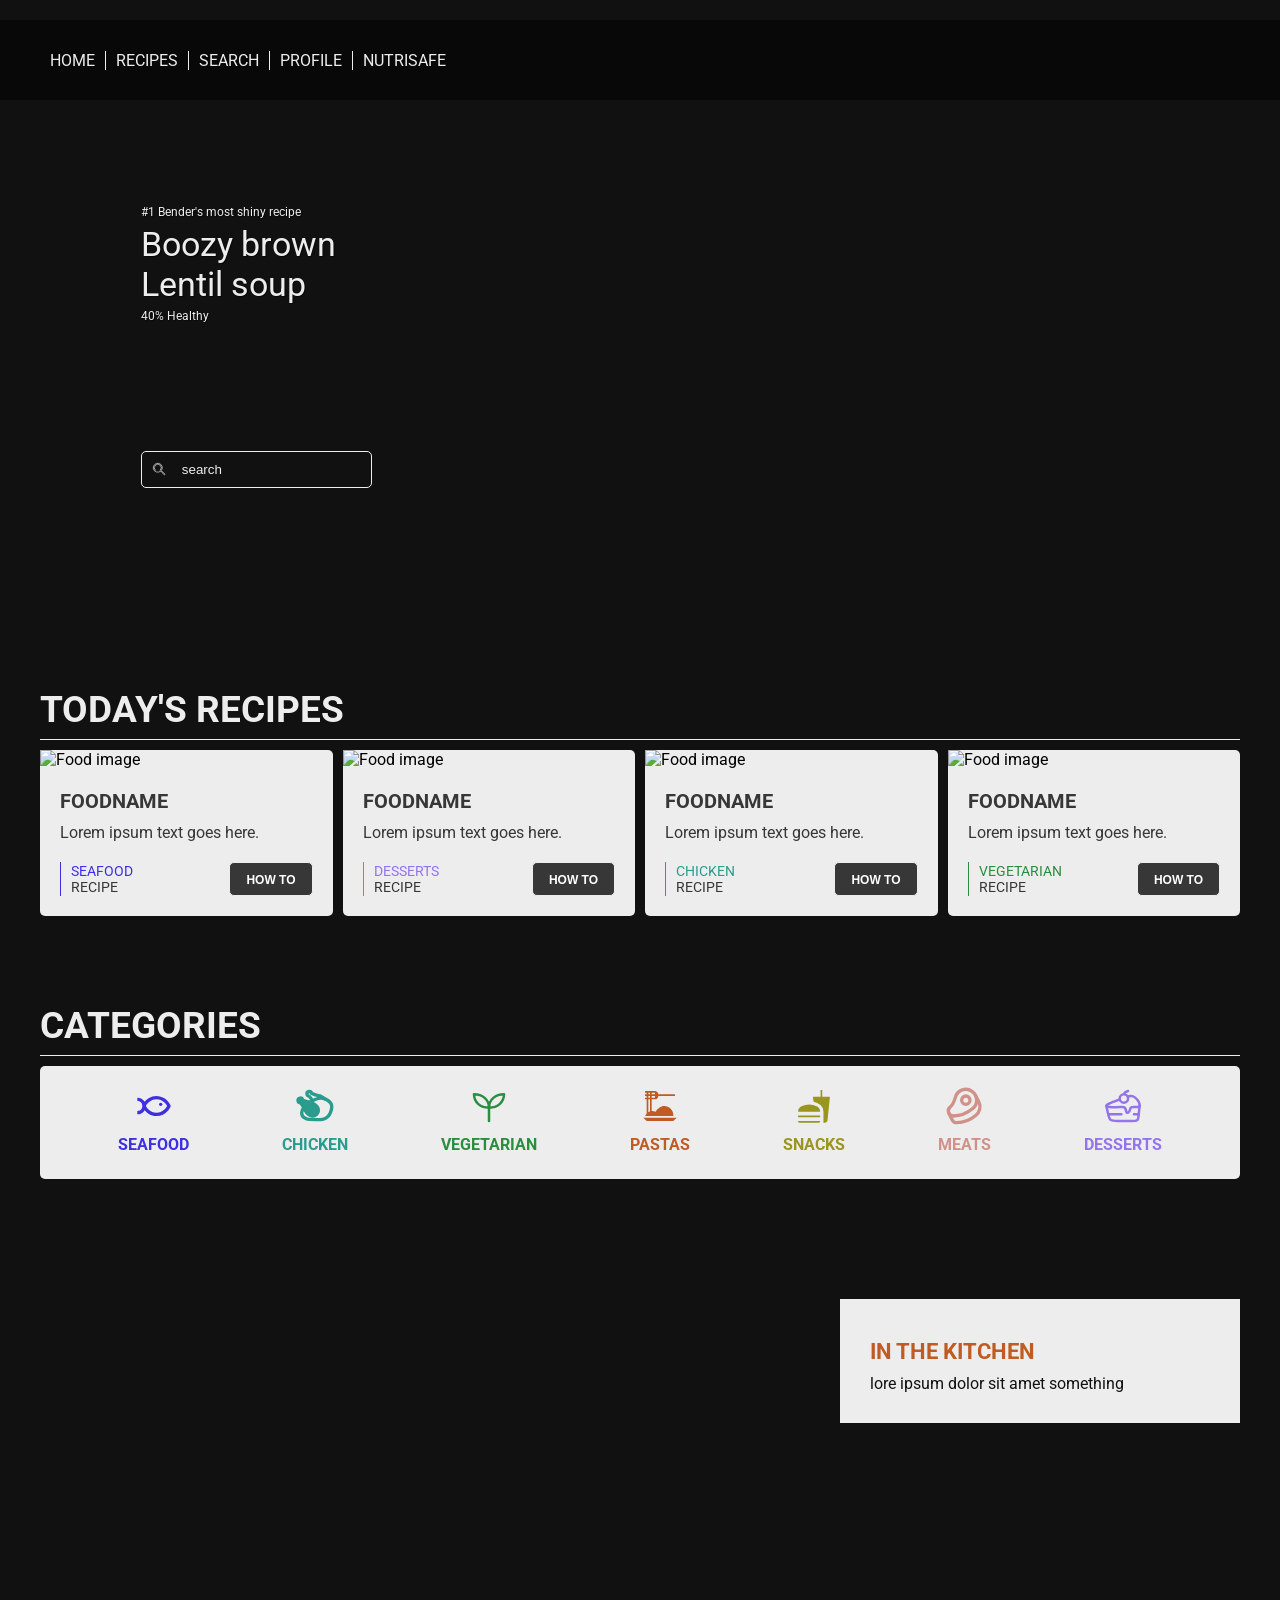
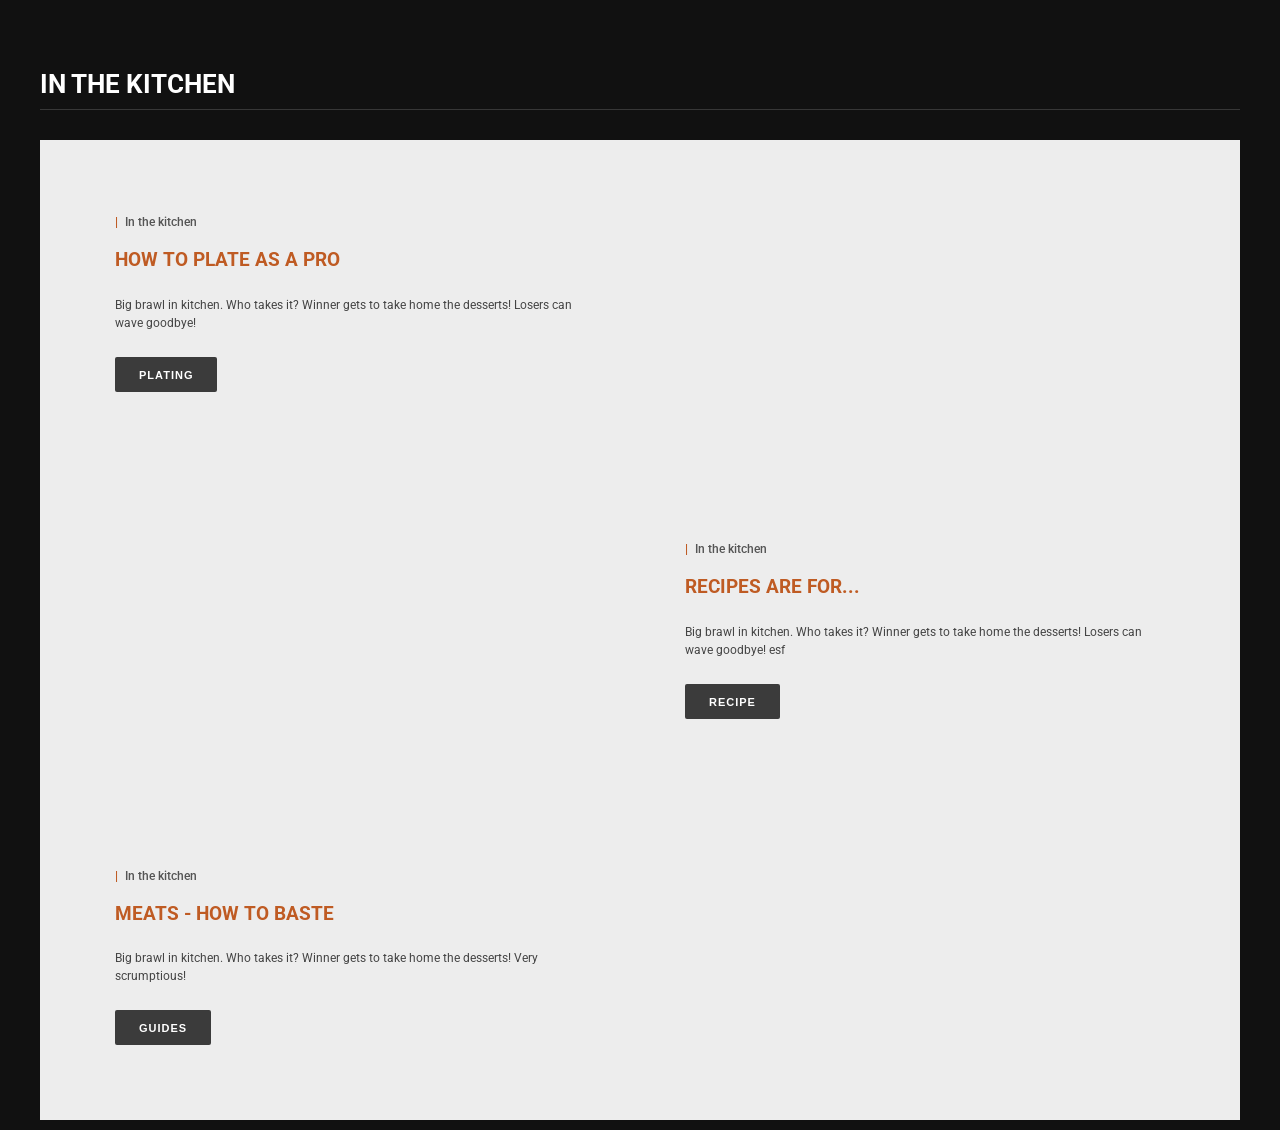
==== index.html @ a2bbb99d "Initial commit" ====
<!doctype html>
<html lang="en">
  <head>
    <meta charset="UTF-8" />
    <meta name="viewport" content="width=device-width, initial-scale=1.0" />
    <title>RecipePage</title>
    <link rel="preconnect" href="https://fonts.googleapis.com" />
    <link rel="preconnect" href="https://fonts.gstatic.com" crossorigin />
    <link
      href="https://fonts.googleapis.com/css2?family=Roboto:ital,wght@0,100..900;1,100..900&display=swap"
      rel="stylesheet"
    />
    <link rel="stylesheet" href="css/style.css" />
  </head>
  <body>
    <div class="container">
      <!--navigation-->
      <nav class="navigation">
        <div class="menu-container">
          <ul>
            <li><a href="index.html">HOME</a></li>
            <li><a href="recipe-detail.html">RECIPES</a></li>
            <li><a href="search.html">SEARCH</a></li>
            <li><a href="profile.html">PROFILE</a></li>
            <li><a href="nutrisafe.html">NUTRISAFE</a></li>
          </ul>
        </div>
      </nav>
      
      <!--hero-->
      <div class="hero">
        <div class="hero-container">
          <div class="hero-text">
            <h6>#1 Bender's most shiny recipe</h6>
            <h4>Boozy brown</h4>
            <h4>Lentil soup</h4>
            <h6>40% Healthy</h6>
          </div>

          <div class="hero-search">
            <div class="search-box">
              <span class="search-icon">
                <svg
                  xmlns="http://www.w3.org/2000/svg"
                  width="1em"
                  height="1em"
                  viewBox="0 0 24 24"
                >
                  <path
                    fill="none"
                    stroke="currentColor"
                    stroke-linecap="round"
                    d="M14.385 15.446a6.75 6.75 0 1 1 1.06-1.061l5.156 5.155a.75.75 0 0 1-1.06 1.06zm-7.926-1.562a5.25 5.25 0 1 1 7.43-.005"
                    clip-rule="evenodd"
                  />
                </svg>
              </span>
              <input type="text" placeholder="search" class="search-input" />
            </div>
          </div>
        </div>
      </div>

      <!--Todays Recipes-->
      <section class="todays_recipes">
        <div class="todays_recipes_headline">Today's Recipes</div>
        <div class="todays_recipes_content">
          <!-- Card 1 -->
          <div class="todays_recipes_content_block">
            <div class="todays_recipes_content_block_image">
              <img
                src="https://picsum.photos/id/1080/400/300"
                alt="Food image"
              />
            </div>
            <div class="todays_recipes_content_block_text">
              <div class="todays_recipes_content_block_text_top">
                <h5>Foodname</h5>
                <p>Lorem ipsum text goes here.</p>
              </div>
              <div class="todays_recipes_content_block_text_bottom">
                <div
                  data-category="Seafood"
                  class="todays_recipes_content_bottom_area"
                >
                  <div class="todays_recipes_content_bottom_area_left">
                    <p data-category="Seafood" id="category-Seafood">Seafood</p>
                    <p>Recipe</p>
                  </div>
                  <div class="todays_recipes_content_bottom_area_right">
                    <div
                      class="todays_recipes_content_bottom_area_right_button"
                    >
                      <button><a href="#">How to</a></button>
                    </div>
                  </div>
                </div>
              </div>
            </div>
          </div>

          <!-- Card 2 -->
          <div class="todays_recipes_content_block">
            <div class="todays_recipes_content_block_image">
              <img
                src="https://picsum.photos/id/1025/400/300"
                alt="Food image"
              />
            </div>
            <div class="todays_recipes_content_block_text">
              <div class="todays_recipes_content_block_text_top">
                <h5>Foodname</h5>
                <p>Lorem ipsum text goes here.</p>
              </div>
              <div class="todays_recipes_content_block_text_bottom">
                <div
                  data-category="dessert"
                  class="todays_recipes_content_bottom_area"
                >
                  <div class="todays_recipes_content_bottom_area_left">
                    <p data-category="dessert" id="category-dessert">
                      Desserts
                    </p>
                    <p>Recipe</p>
                  </div>
                  <div class="todays_recipes_content_bottom_area_right">
                    <div
                      class="todays_recipes_content_bottom_area_right_button"
                    >
                      <button><a href="#">How to</a></button>
                    </div>
                  </div>
                </div>
              </div>
            </div>
          </div>

          <!-- Card 3 -->
          <div class="todays_recipes_content_block">
            <div class="todays_recipes_content_block_image">
              <img
                src="https://picsum.photos/id/292/400/300"
                alt="Food image"
              />
            </div>
            <div class="todays_recipes_content_block_text">
              <div class="todays_recipes_content_block_text_top">
                <h5>Foodname</h5>
                <p>Lorem ipsum text goes here.</p>
              </div>
              <div class="todays_recipes_content_block_text_bottom">
                <div
                  data-category="Chicken"
                  class="todays_recipes_content_bottom_area"
                >
                  <div class="todays_recipes_content_bottom_area_left">
                    <p data-category="Chicken">Chicken</p>
                    <p>Recipe</p>
                  </div>
                  <div class="todays_recipes_content_bottom_area_right">
                    <div
                      class="todays_recipes_content_bottom_area_right_button"
                    >
                      <button><a href="#">How to</a></button>
                    </div>
                  </div>
                </div>
              </div>
            </div>
          </div>

          <!-- Card 4 -->
          <div class="todays_recipes_content_block">
            <div class="todays_recipes_content_block_image">
              <img
                src="https://picsum.photos/id/1060/400/300"
                alt="Food image"
              />
            </div>
            <div class="todays_recipes_content_block_text">
              <div class="todays_recipes_content_block_text_top">
                <h5>Foodname</h5>
                <p>Lorem ipsum text goes here.</p>
              </div>
              <div class="todays_recipes_content_block_text_bottom">
                <div
                  data-category="Veg"
                  class="todays_recipes_content_bottom_area"
                >
                  <div class="todays_recipes_content_bottom_area_left">
                    <p data-category="Veg">Vegetarian</p>
                    <p>Recipe</p>
                  </div>
                  <div class="todays_recipes_content_bottom_area_right">
                    <div
                      class="todays_recipes_content_bottom_area_right_button"
                    >
                      <button><a href="#">How to</a></button>
                    </div>
                  </div>
                </div>
              </div>
            </div>
          </div>
        </div>
      </section>
      <!--categories-->
      <section class="categories">
        <div class="todays_recipes_headline">Categories</div>
        <div class="categories_content">
          <div class="categories_content_block">
            <span class="iconify" data-category="Seafood">
              <svg
                xmlns="http://www.w3.org/2000/svg"
                width="1em"
                height="1em"
                viewBox="0 0 24 24"
              >
                <path d="M0 0h24v24H0z" fill="none" />
                <path
                  fill="currentColor"
                  d="M16 10a1 1 0 1 0 0 2a1 1 0 1 0 0-2"
                />
                <path
                  fill="currentColor"
                  d="M1.99 15v2c1.29 0 3.41-.58 4.43-2.48C7.7 16.11 9.97 18 13.5 18c5.95 0 8.32-5.38 8.42-5.61c.11-.25.11-.54 0-.79c-.1-.23-2.47-5.61-8.42-5.61c-3.53 0-5.8 1.89-7.08 3.48C5.4 7.56 3.28 6.99 2 6.99v2c.5 0 3 .18 3 3s-2.5 2.99-3.01 3ZM13.5 8c3.83 0 5.79 2.91 6.38 4c-.6 1.09-2.55 4-6.38 4s-5.79-2.92-6.38-4c.6-1.09 2.55-4 6.38-4"
                />
              </svg>
            </span>
            <p data-category="Seafood">Seafood</p>
          </div>

          <div class="categories_content_block">
            <span class="iconify" data-category="Chicken">
              <svg
                xmlns="http://www.w3.org/2000/svg"
                width="1em"
                height="1em"
                viewBox="0 0 48 48"
              >
                <path d="M0 0h48v48H0z" fill="none" />
                <g
                  fill="none"
                  stroke="currentColor"
                  stroke-linecap="round"
                  stroke-linejoin="round"
                  stroke-width="4"
                >
                  <path
                    d="M35.979 15.5a10.7 10.7 0 0 0-1.71-1.275l-1.466-.88a13.3 13.3 0 0 0-4.412-1.668l-.524-.096a27.1 27.1 0 0 1-8.051-2.855a2.792 2.792 0 1 0-2.965 3.396A22.8 22.8 0 0 1 21 17.647"
                  />
                  <path
                    d="M11.307 25.02C11.045 25.3 8 28.65 8 32c0 3.5 1.558 5 3 6s3.72 2 5.61 2S28.5 41 33 40s5-2 7-4c1.081-1.081 1.882-2.602 2.39-3.77a22.5 22.5 0 0 0 1.175-3.502c.36-1.436.723-3.498.435-5.228c-.5-3-2-5-7-7.5c-4.604-2.302-8.647-1.212-9.258-1.025l-.161.054c-.8.283-7.265 2.596-10.01 4.471c-2.802 1.914-5.962 5.202-6.228 5.481z"
                  />
                  <path
                    fill="currentColor"
                    d="M6.103 20.01a2.792 2.792 0 1 1 2.965-3.396a27.1 27.1 0 0 0 8.051 2.854l.524.097c1.559.287 3.053.852 4.412 1.668l1.466.879a10.7 10.7 0 0 1 2.602 2.197l.406.472a6.6 6.6 0 0 1 1.532 5.17l-.028.211a5.95 5.95 0 0 1-1.637 3.367l-.462.473a6.67 6.67 0 0 1-5.875 1.924a8.34 8.34 0 0 1-4.425-2.23l-.739-.714a9.3 9.3 0 0 1-1.532-1.935l-2.172-3.652l-.634-1.27a22.8 22.8 0 0 0-4.454-6.116"
                  />
                </g>
              </svg>
            </span>
            <p data-category="Chicken">Chicken</p>
          </div>

          <div class="categories_content_block">
            <span class="iconify" data-category="Veg">
              <svg
                xmlns="http://www.w3.org/2000/svg"
                width="1em"
                height="1em"
                viewBox="0 0 24 24"
              >
                <path d="M0 0h24v24H0z" fill="none" />
                <g
                  fill="none"
                  stroke="currentColor"
                  stroke-linecap="round"
                  stroke-linejoin="round"
                  stroke-width="1.5"
                >
                  <path d="M12 21v-8" />
                  <path d="M12 13c0 -5 -4 -8 -9 -8 0 5 4 8 9 8" />
                  <path d="M12 13c0 -5 4 -8 9 -8 0 5 -4 8 -9 8" />
                </g>
              </svg>
            </span>
            <p data-category="Veg">Vegetarian</p>
          </div>

          <div class="categories_content_block">
            <span class="iconify" data-category="Pasta">
              <svg
                xmlns="http://www.w3.org/2000/svg"
                width="1em"
                height="1em"
                viewBox="0 0 24 24"
              >
                <path d="M0 0h24v24H0z" fill="none" />
                <path
                  fill="currentColor"
                  d="M4 16.5V8H3V7h1V6H3V5h1V4H3V3h6c.5.03.95.24 1.34.63s.61.87.66 1.37h10v1H11c-.05.53-.27 1-.66 1.43S9.5 8.05 9 8H7v7.05c.05 0 .13-.01.24-.05s.2 0 .26 0q.84 0 1.92.42c.41-.92 1.11-1.74 2.11-2.42s2-1 3-1c1.53 0 2.83.53 3.89 1.59S20 15.95 20 17.5v.27c0 .13-.03.2-.03.23H3.14c.13-.5.41-1 .86-1.5m2-1.27V8H5v7.7c.5-.25.81-.4 1-.47M9 7V6H7v1zm0-3H7v1h2zM5 4v1h1V4zm0 2v1h1V6zM2 19h20l-2 2H4z"
                />
              </svg>
            </span>
            <p data-category="Pasta">Pastas</p>
          </div>

          <div class="categories_content_block">
            <span class="iconify" data-category="misc">
              <svg
                xmlns="http://www.w3.org/2000/svg"
                width="1em"
                height="1em"
                viewBox="0 0 24 24"
              >
                <path d="M0 0h24v24H0z" fill="none" />
                <path
                  fill="currentColor"
                  d="M2.442 15.385q0-2.187 2.064-3.209t4.552-1.022t4.552 1.022t2.063 3.209zm0 3.307v-1h13.231v1zM3.212 22q-.31 0-.54-.23t-.23-.54V21h13.231v.23q0 .31-.23.54t-.54.23zm14.461 0v-6.615q0-2.35-1.757-3.925q-1.758-1.576-4.16-2.064l-.429-3.012h4.615v-4h1v4h4.616l-1.452 14.162q-.056.621-.522 1.038q-.467.416-1.088.416z"
                />
              </svg>
            </span>
            <p data-category="misc">Snacks</p>
          </div>

          <div class="categories_content_block">
            <span class="iconify" data-category="meats">
              <svg
                xmlns="http://www.w3.org/2000/svg"
                width="1em"
                height="1em"
                viewBox="0 0 24 24"
              >
                <path d="M0 0h24v24H0z" fill="none" />
                <g
                  fill="none"
                  stroke="currentColor"
                  stroke-linecap="round"
                  stroke-linejoin="round"
                  stroke-width="2"
                >
                  <path
                    d="M16.4 13.7A6.5 6.5 0 1 0 6.28 6.6c-1.1 3.13-.78 3.9-3.18 6.08A3 3 0 0 0 5 18c4 0 8.4-1.8 11.4-4.3"
                  />
                  <path
                    d="m18.5 6l1.754 3.5a6.48 6.48 0 0 1-1.854 8.2C15.4 20.2 11 22 7 22a3 3 0 0 1-2.68-1.66L2.4 16.5"
                  />
                  <circle cx="12.5" cy="8.5" r="2.5" />
                </g>
              </svg>
            </span>
            <p data-category="meats">meats</p>
          </div>

          <div class="categories_content_block">
            <span class="iconify" data-category="dessert">
              <svg
                xmlns="http://www.w3.org/2000/svg"
                width="1em"
                height="1em"
                viewBox="0 0 24 24"
              >
                <path d="M0 0h24v24H0z" fill="none" />
                <g
                  fill="none"
                  stroke="currentColor"
                  stroke-linecap="round"
                  stroke-width="1.5"
                >
                  <path
                    stroke-linejoin="round"
                    d="M3.539 17h7.512m7.512 0h2.504M12.535 5a2.5 2.5 0 1 1 0 5a2.5 2.5 0 0 1 0-5m0 0c.167-.5.9-1.6 2.5-2"
                  />
                  <path
                    stroke-linejoin="round"
                    d="M10.021 8.015c-5.95 2.249-8.349 3.287-7.985 4.031c1.98.936 5.615.695 9.335.555c1.024-.038 2.035.47 2.267 1.477c.164.711.207 1.332.53 1.726c.186.226.501.302.783.229c.76-.2 1.074-1.049 1.45-2.54c.073-.29.177-.603.458-.7c1.26-.438 5.14.527 5.14-1.25c-.063-1.85-.737-3.003-2.9-4.718a3.5 3.5 0 0 0-2.456-.754c-.925.074-1.356.195-1.631.432"
                  />
                  <path
                    d="m2.013 11.993l.976 4.305c.499 2.254.749 3.381 1.571 4.042c.823.66 1.977.66 4.286.66h8.577c1.723 0 2.584 0 3.155-.518c.572-.518.656-1.375.826-3.09l.59-5.758"
                  />
                </g>
              </svg>
            </span>
            <p data-category="dessert">desserts</p>
          </div>
        </div>
      </section>

      <!--image section-->
      <section class="image_section">
        <div class="image_section_controller">
          <div class="image_section_box">
            <h4>In the kitchen</h4>
            <p>lore ipsum dolor sit amet something</p>
          </div>
        </div>
      </section>

      <!--content-area(in the kitchen)-->
      <section class="content-area">
        <!-- Main Section Title -->
        <h2 class="kitchen_headline">IN THE KITCHEN</h2>

        <div class="kitchen_grid">
          <!-- Card 1 -->
          <div class="image_section_box">
            <div class="kitchen_card_box">
              <span class="kitchen_subtitle"><span class="orange_line">|</span> In the kitchen</span>
              <h4>HOW TO PLATE AS A PRO</h4>
              <p>Big brawl in kitchen. Who takes it? Winner gets to take home the desserts! Losers can wave goodbye!</p>
              <button><a href="#">PLATING</a></button>
            </div>
            <div class="kitchen_card_bg kitchen_card_bg_1"></div>
          </div>

          <!-- Card 2 -->
          <div class="image_section_box">
            <div class="kitchen_card_bg kitchen_card_bg_2"></div>
            <div class="kitchen_card_box">
              <span class="kitchen_subtitle"><span class="orange_line">|</span> In the kitchen</span>
              <h4>RECIPES ARE FOR...</h4>
              <p>Big brawl in kitchen. Who takes it? Winner gets to take home the desserts! Losers can wave goodbye! esf</p>
              <button><a href="#">RECIPE</a></button>
            </div>
            
          </div>

          <!-- Card 3 -->
          <div class="image_section_box">
            <div class="kitchen_card_box">
              <span class="kitchen_subtitle"><span class="orange_line">|</span> In the kitchen</span>
              <h4>MEATS - HOW TO BASTE</h4>
              <p>Big brawl in kitchen. Who takes it? Winner gets to take home the desserts! Very scrumptious!</p>
              <button><a href="#">GUIDES</a></button>
            </div>
            <div class="kitchen_card_bg kitchen_card_bg_3"></div>
          </div>
        </div>
      </section>

      <!--footer-->
      <footer class="footer"></footer>
    </div>
  </body>
</html>
---- css/style.css ----
:root {
  /*dimensions*/
  --width-full: 100%;
  --width-12col: 1200px;

  /*grid settings*/
  --grid-gap: 10px;
  --padding-default: 20px;

  /*colors*/
  --background-color-navigation: #00000088;
  --background-color-light: #ededed;
  --background-color-dark-bg: #111111;
  --primary-color: #bf5b23;
  --color-light: #ededed;
  --color-dark: #373737;
  --color-white: #ffffff;

  /*color swatch for categories*/
  --category-seafood: #3e30e2;
  --category-chicken: #299c8e;
  --category-meats: #d09189;
  --category-veg: #298f3f;
  --category-dessert: #9374eb;
  --category-misc: #9a951e;
  --category-pasta: #bf5b23;
}

/*reset css*/
* {
  padding: 0;
  margin: 0;
  box-sizing: border-box;
}

/*data category setup*/
div[data-category="Seafood"] {
  border-left: 1px solid var(--category-seafood);
}

p[data-category="Seafood"] {
  color: var(--category-seafood);
}

span[data-category="Seafood"] {
  color: var(--category-seafood);
}

div[data-category="Chicken"] {
  border-left: 1px solid var(--category-chicken);
}

p[data-category="Chicken"] {
  color: var(--category-chicken);
}

span[data-category="Chicken"] {
  color: var(--category-chicken);
}

div[data-category="Veg"] {
  border-left: 1px solid var(--category-veg);
}

p[data-category="Veg"] {
  color: var(--category-veg);
}

span[data-category="Veg"] {
  color: var(--category-veg);
}

div[data-category="Pasta"] {
  border-left: 1px solid var(--category-pasta);
}

p[data-category="Pasta"] {
  color: var(--category-pasta);
}

span[data-category="Pasta"] {
  color: var(--category-pasta);
}

div[data-category="misc"] {
  border-left: 1px solid var(--category-misc);
}

p[data-category="misc"] {
  color: var(--category-misc);
}

span[data-category="misc"] {
  color: var(--category-misc);
}

div[data-category="meats"] {
  border-left: 1px solid var(--category-meats);
}

p[data-category="meats"] {
  color: var(--category-meats);
}

span[data-category="meats"] {
  color: var(--category-meats);
}

div[data-category="dessert"] {
  border-left: 1px solid var(--category-dessert);
}

p[data-category="dessert"] {
  color: var(--category-dessert);
}

span[data-category="dessert"] {
  color: var(--category-dessert);
}

body {
  width: var(--width-full);
  font-family: "Roboto", sans-serif;
  background-color: var(--background-color-dark-bg);
  position: relative;
}

.navigation,
.hero,
.footer,
.image_section {
  width: var(--width-full);
}

.todays-recipes,
.categories,
.content-area {
  width: var(--width-12col);
  margin: 0 auto 0 auto;
}

.container {
  display: grid;
  grid-template-rows: auto;
  gap: var(--grid-gap);
  width: var(--width-full);
}

.navigation {
  width: var(--width-full);
  height: 80px;
  background-color: var(--background-color-navigation);
  padding: 20px;
  display: flex;
  justify-content: center;
  align-items: center;
  z-index: 10;
  position: absolute;
  top: 20px;
  left: 0;
}

.navigation.fixed {
  position: fixed;
  top: 0;
}

.menu-container {
  width: var(--width-12col);
}

.menu-container ul {
  display: flex;
}

.menu-container ul li {
  list-style: none;
}

.menu-container a {
  color: var(--background-color-light);
  text-decoration: none;
  padding: 0 10px;
  border-right: 1px solid var(--background-color-light);
}

.menu-container li:last-child a {
  border-right: none;
}

.menu-container a:hover {
  color: var(--primary-color);
}

.hero {
  display: flex;
  justify-content: center;
  color: var(--background-color-light);
  width: var(--width-full);
  min-height: 600px;
  height: auto;
  margin: 0;
  background-image: url(https://picsum.photos/1920/800);
  background-size: cover;
  background-position: center;
}

.hero-container {
  display: grid;
  grid-template-columns: repeat(12, 1fr);
  grid-template-rows: auto auto;
  gap: var(--grid-gap);
  width: var(--width-12col);
}

.hero-text {
  grid-column: 2 / span 5;
  grid-row: 1;
  margin-top: 200px;
  color: var(--background-color-light);
}

.hero-text h4 {
  font-size: 34px;
  font-weight: 400;
  text-shadow: 1px 1px 1px #00000088;
}

.hero-text h6 {
  font-size: 12px;
  font-weight: 400;
  margin: 5px 0;
  text-shadow: 1px 1px 1px #00000088;
}

.hero-search {
  grid-column: 2 / span 3;
  grid-row: 2;
}

.search-box {
  display: flex;
  align-items: center;
  position: relative;
}

.search-input {
  background-color: transparent;
  border-radius: 5px;
  border: 1px solid var(--background-color-light);
  outline: none;
  color: var(--background-color-light);
  padding: 10px 20px 10px 40px;
}

.search-input::placeholder {
  color: var(--background-color-light);
}

.search-icon {
  position: absolute;
  left: 10px;
  display: flex;
  align-items: center;
  color: var(--background-color-light);
}

/* Todays recipes start */
.todays_recipes {
  height: fit-content;
  width: var(--width-12col);
  display: grid;
  grid-template-columns: 1fr;
  grid-template-rows: 130px auto;
  gap: var(--grid-gap);
  margin: 0 auto 0 auto;
}

.todays_recipes_content_block_image img {
  height: 200px;
  width: 100%;
  background-size: cover;
  background-position: center;
}

.todays_recipes_headline {
  font-size: 37px;
  color: var(--background-color-light);
  height: 60px;
  font-weight: 700;
  margin-top: 70px;
  display: flex;
  justify-content: flex-start;
  align-items: center;
  border-bottom: 1px solid var(--background-color-light);
  text-transform: uppercase;
}

.todays_recipes_content {
  display: grid;
  grid-template-columns: repeat(4, 1fr);
  gap: var(--grid-gap);
  height: fit-content;
  width: var(--width-12col);
}

.todays_recipes_content_block {
  background-color: var(--background-color-light);
  position: relative;
  display: flex;
  flex-direction: column;
  border-radius: 5px;
}

.todays_recipes_content_block_text {
  padding: 20px;
  color: var(--color-dark);
  display: flex;
  flex-direction: column;
  justify-content: space-between;
  flex: 1;
}

.todays_recipes_content_block_text h5 {
  font-size: 20px;
  font-weight: 700;
  margin-bottom: 10px;
  text-transform: uppercase;
}

.todays_recipes_content_block_text p {
  font-size: 16px;
}

.todays_recipes_content_bottom_area {
  display: flex;
  justify-content: space-between;
  align-items: center;
  margin-top: 20px;
}

.todays_recipes_content_bottom_area_left {
  display: flex;
  flex-direction: column;
  justify-content: space-between;
  padding: 0 0 0 10px;
}

.todays_recipes_content_bottom_area_left p {
  font-size: 14px;
  font-weight: 400;
  text-transform: uppercase;
}

.todays_recipes_content_bottom_area_right button {
  background-color: var(--color-dark);
  border: 1px solid var(--color-light);
  font-size: 14px;
  font-weight: 700;
  cursor: pointer;
  padding: 8px 16px;
  border-radius: 5px;
}

.todays_recipes_content_bottom_area_right button a {
  color: var(--color-white);
  text-decoration: none;
  text-transform: uppercase;
  font-size: 12px;
  transition: 0.3s;
}

.todays_recipes_content_bottom_area_right button a:hover {
  color: var(--primary-color);
}

/*categories section start*/
.categories {
  width: var(--width-12col);
}

.categories_content {
  background-color: var(--background-color-light);
  border-radius: 5px;
  margin: 10px auto;
  padding: 20px 0;
  display: flex;
  justify-content: space-evenly;
  gap: var(--grid-gap);
}

.categories_content_block {
  display: flex;
  justify-content: center;
  align-items: center;
  flex-direction: column;
  font-size: 16px;
  font-weight: 700;
  text-transform: uppercase;
}

.categories_content_block svg {
  font-size: 40px;
}

.categories_content_block p {
  padding: 5px;
}

.image_section {
  height: 400px;
  width: var(--width-full);
  display: flex;
  justify-content: center;
  background-image: url(https://picsum.photos/1920/400);
  background-size: cover;
  background-position: center;
  clip-path: polygon(0 0, 100% 23%, 100% 100%, 0 100%);
}

.image_section_controller {
  width: var(--width-12col);
  display: grid;
  grid-template-columns: repeat(12, 1fr);
  grid-template-rows: 100px auto 50px;
}

.image_section_box {
  grid-row: 2;
  background-color: var(--background-color-light);
  height: fit-content;
  padding: 30px;
  grid-column: 9 / span 4;
}
.image_section_box h4 {
  color: var(--primary-color);
  text-transform: uppercase;
  font-size: 22px;
  font-weight: 700;
  padding: 10px 0;
}

.image_section_box p {
  color: var(--background-color-dark-bg);
  font-size: 16px;
}

/* content-area in the kitchen */

.content-area {
  width: var(--width-12col);
  margin: 60px auto 0 auto;
}


.kitchen_headline {
  font-size: 26px;
  color: var(--color-white);
  font-weight: 700;
  text-transform: uppercase;
  border-bottom: 1px solid var(--color-dark);
  padding-bottom: 10px;
  margin-bottom: 30px;
}


.kitchen_grid {
  display: flex;
  flex-direction: column;
  gap: 0; 
}


.kitchen_grid .image_section_box {
  display: grid;
  grid-template-columns: 1fr 1fr;
  width: 100%;
  
}


.kitchen_card_box {
  padding: 45px;
  display: flex;
  flex-direction: column;
  justify-content: center;
  align-items: flex-start;
  background-color: var(--background-color-light);
  margin: 0;
}


.kitchen_subtitle {
  font-size: 12px;
  color: #555555;
  margin-bottom: 10px;
  font-weight: 500;
}

.orange_line {
  color: var(--primary-color);
  font-weight: 700;
  margin-right: 4px;
}


.kitchen_card_box h4 {
  font-size: 19px;
  font-weight: 700;
  color: var(--primary-color);
  margin-bottom: 14px;
  text-transform: uppercase;
  line-height: 1.2;
}


.kitchen_card_box p {
  font-size: 12px;
  color: #444444;
  line-height: 1.5;
  margin-bottom: 25px;
}

.kitchen_card_box button {
  background-color: #3b3b3b;
  border: none;
  padding: 10px 24px;
  cursor: pointer;
  border-radius: 2px;
  transition: background-color 0.2s ease;
}

.kitchen_card_box button:hover {
  background-color: var(--primary-color);
}

.kitchen_card_box button a {
  color: #ffffff;
  text-decoration: none;
  font-weight: 700;
  font-size: 11px;
  letter-spacing: 1px;
}


.kitchen_card_bg {
  background-size: cover;
  background-position: center;
  background-repeat: no-repeat;
  width: 100%;
  min-height: 100%;
}


.kitchen_card_bg_1 { 
  background-image: url("https://images.unsplash.com/photo-1544025162-d76694265947?auto=format&fit=crop&w=800&q=80"); 
}

.kitchen_card_bg_2 { 
  background-image: url("https://images.unsplash.com/photo-1498837167922-ddd27525d352?auto=format&fit=crop&w=800&q=80"); 
}

.kitchen_card_bg_3 { 
  background-image: url("https://images.unsplash.com/photo-1555939594-58d7cb561ad1?auto=format&fit=crop&w=800&q=80"); 
}
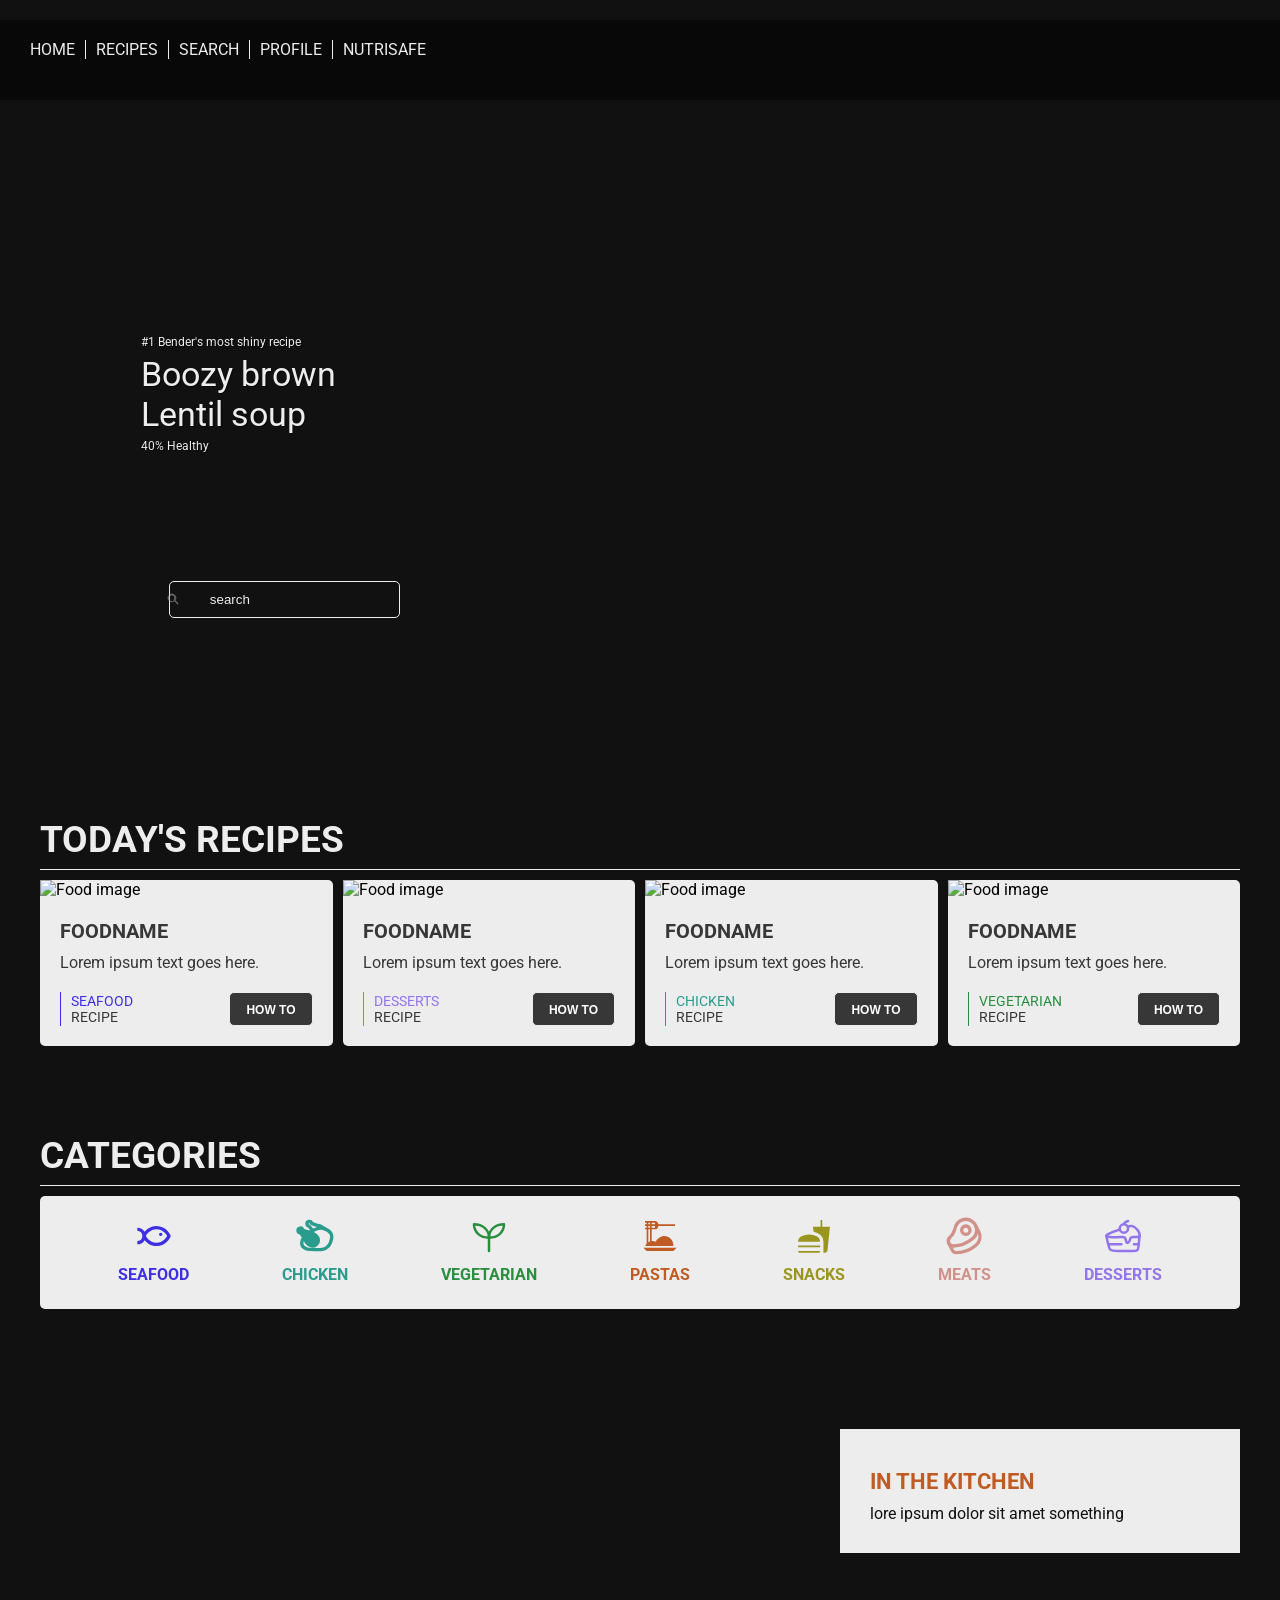
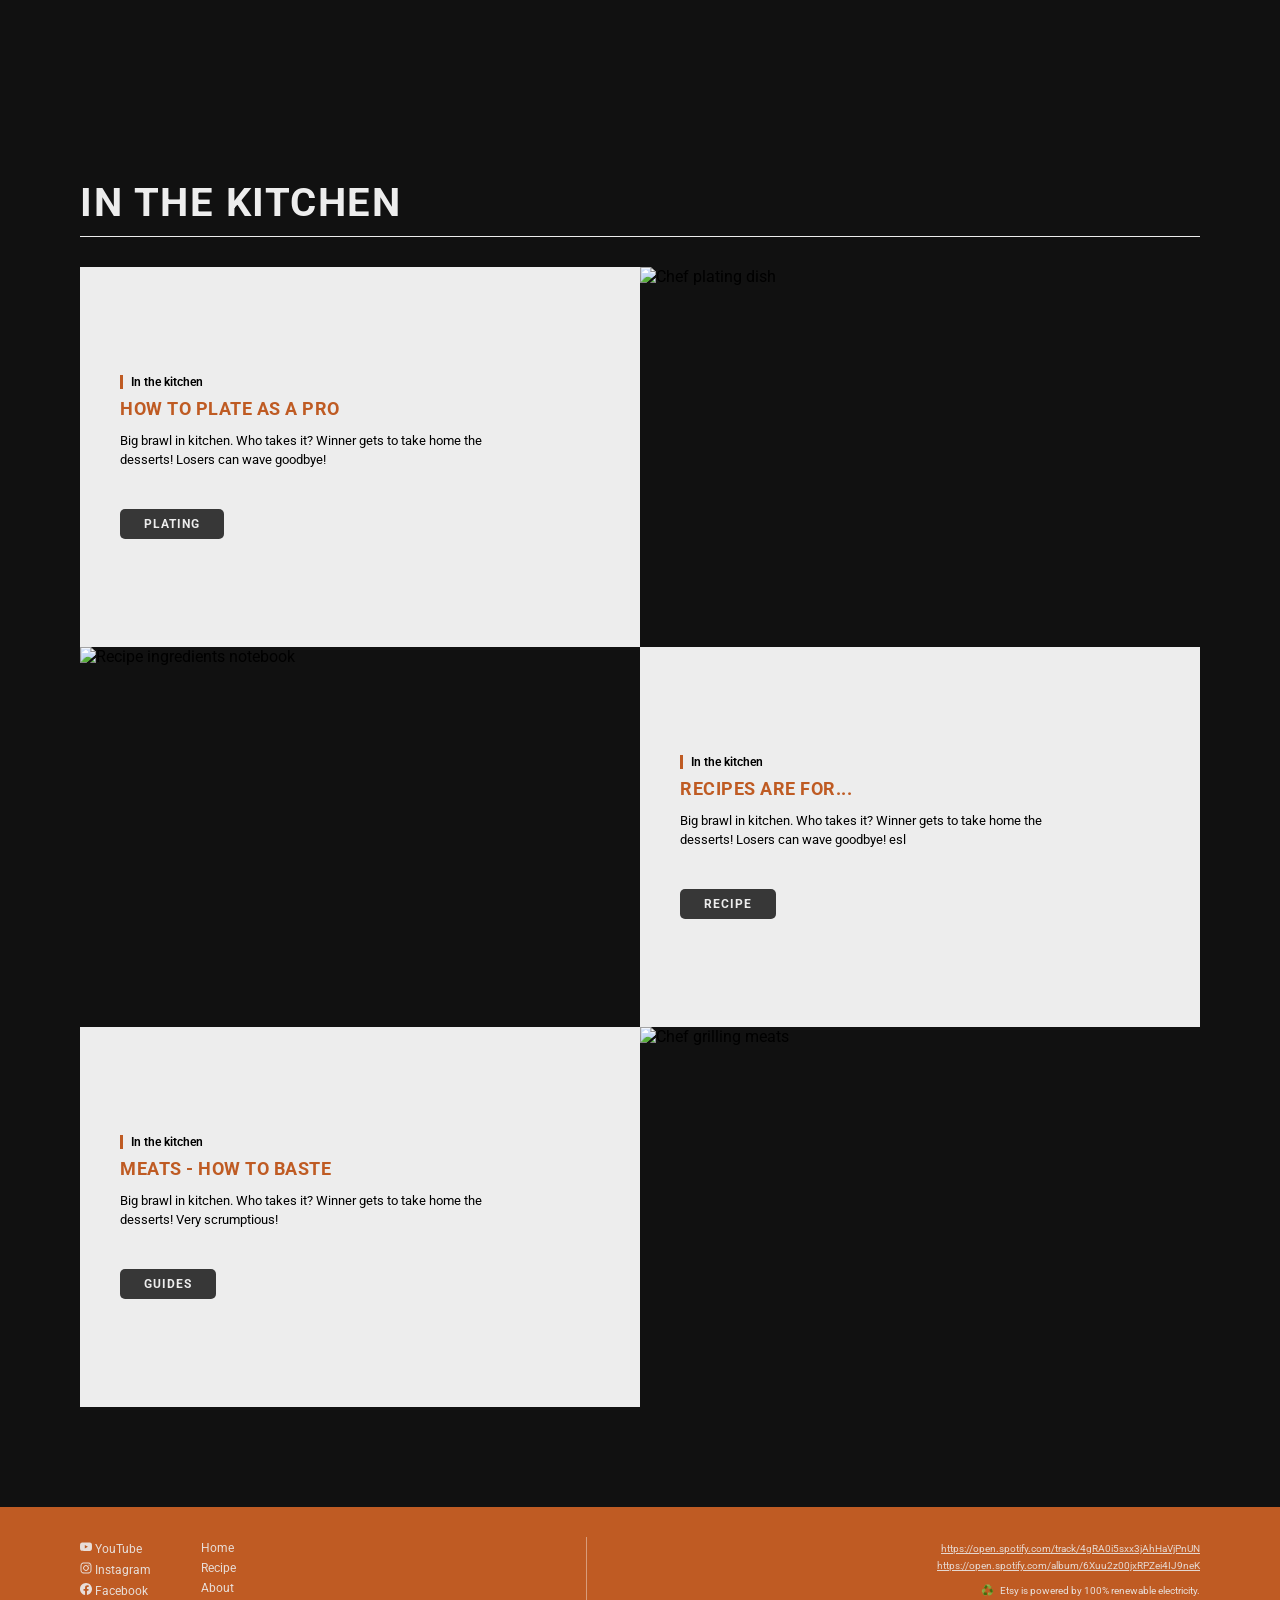
==== commit ee780c62: "Add files via upload" ====
--- a/index.html
+++ b/index.html
@@ -1,445 +1,506 @@
-<!doctype html>
-<html lang="en">
-  <head>
-    <meta charset="UTF-8" />
-    <meta name="viewport" content="width=device-width, initial-scale=1.0" />
-    <title>RecipePage</title>
-    <link rel="preconnect" href="https://fonts.googleapis.com" />
-    <link rel="preconnect" href="https://fonts.gstatic.com" crossorigin />
-    <link
-      href="https://fonts.googleapis.com/css2?family=Roboto:ital,wght@0,100..900;1,100..900&display=swap"
-      rel="stylesheet"
-    />
-    <link rel="stylesheet" href="css/style.css" />
-  </head>
-  <body>
-    <div class="container">
-      <!--navigation-->
-      <nav class="navigation">
-        <div class="menu-container">
-          <ul>
-            <li><a href="index.html">HOME</a></li>
-            <li><a href="recipe-detail.html">RECIPES</a></li>
-            <li><a href="search.html">SEARCH</a></li>
-            <li><a href="profile.html">PROFILE</a></li>
-            <li><a href="nutrisafe.html">NUTRISAFE</a></li>
-          </ul>
-        </div>
-      </nav>
-      
-      <!--hero-->
-      <div class="hero">
-        <div class="hero-container">
-          <div class="hero-text">
-            <h6>#1 Bender's most shiny recipe</h6>
-            <h4>Boozy brown</h4>
-            <h4>Lentil soup</h4>
-            <h6>40% Healthy</h6>
-          </div>
-
-          <div class="hero-search">
-            <div class="search-box">
-              <span class="search-icon">
-                <svg
-                  xmlns="http://www.w3.org/2000/svg"
-                  width="1em"
-                  height="1em"
-                  viewBox="0 0 24 24"
-                >
-                  <path
-                    fill="none"
-                    stroke="currentColor"
-                    stroke-linecap="round"
-                    d="M14.385 15.446a6.75 6.75 0 1 1 1.06-1.061l5.156 5.155a.75.75 0 0 1-1.06 1.06zm-7.926-1.562a5.25 5.25 0 1 1 7.43-.005"
-                    clip-rule="evenodd"
-                  />
-                </svg>
-              </span>
-              <input type="text" placeholder="search" class="search-input" />
-            </div>
-          </div>
-        </div>
-      </div>
-
-      <!--Todays Recipes-->
-      <section class="todays_recipes">
-        <div class="todays_recipes_headline">Today's Recipes</div>
-        <div class="todays_recipes_content">
-          <!-- Card 1 -->
-          <div class="todays_recipes_content_block">
-            <div class="todays_recipes_content_block_image">
-              <img
-                src="https://picsum.photos/id/1080/400/300"
-                alt="Food image"
-              />
-            </div>
-            <div class="todays_recipes_content_block_text">
-              <div class="todays_recipes_content_block_text_top">
-                <h5>Foodname</h5>
-                <p>Lorem ipsum text goes here.</p>
-              </div>
-              <div class="todays_recipes_content_block_text_bottom">
-                <div
-                  data-category="Seafood"
-                  class="todays_recipes_content_bottom_area"
-                >
-                  <div class="todays_recipes_content_bottom_area_left">
-                    <p data-category="Seafood" id="category-Seafood">Seafood</p>
-                    <p>Recipe</p>
-                  </div>
-                  <div class="todays_recipes_content_bottom_area_right">
-                    <div
-                      class="todays_recipes_content_bottom_area_right_button"
-                    >
-                      <button><a href="#">How to</a></button>
-                    </div>
-                  </div>
-                </div>
-              </div>
-            </div>
-          </div>
-
-          <!-- Card 2 -->
-          <div class="todays_recipes_content_block">
-            <div class="todays_recipes_content_block_image">
-              <img
-                src="https://picsum.photos/id/1025/400/300"
-                alt="Food image"
-              />
-            </div>
-            <div class="todays_recipes_content_block_text">
-              <div class="todays_recipes_content_block_text_top">
-                <h5>Foodname</h5>
-                <p>Lorem ipsum text goes here.</p>
-              </div>
-              <div class="todays_recipes_content_block_text_bottom">
-                <div
-                  data-category="dessert"
-                  class="todays_recipes_content_bottom_area"
-                >
-                  <div class="todays_recipes_content_bottom_area_left">
-                    <p data-category="dessert" id="category-dessert">
-                      Desserts
-                    </p>
-                    <p>Recipe</p>
-                  </div>
-                  <div class="todays_recipes_content_bottom_area_right">
-                    <div
-                      class="todays_recipes_content_bottom_area_right_button"
-                    >
-                      <button><a href="#">How to</a></button>
-                    </div>
-                  </div>
-                </div>
-              </div>
-            </div>
-          </div>
-
-          <!-- Card 3 -->
-          <div class="todays_recipes_content_block">
-            <div class="todays_recipes_content_block_image">
-              <img
-                src="https://picsum.photos/id/292/400/300"
-                alt="Food image"
-              />
-            </div>
-            <div class="todays_recipes_content_block_text">
-              <div class="todays_recipes_content_block_text_top">
-                <h5>Foodname</h5>
-                <p>Lorem ipsum text goes here.</p>
-              </div>
-              <div class="todays_recipes_content_block_text_bottom">
-                <div
-                  data-category="Chicken"
-                  class="todays_recipes_content_bottom_area"
-                >
-                  <div class="todays_recipes_content_bottom_area_left">
-                    <p data-category="Chicken">Chicken</p>
-                    <p>Recipe</p>
-                  </div>
-                  <div class="todays_recipes_content_bottom_area_right">
-                    <div
-                      class="todays_recipes_content_bottom_area_right_button"
-                    >
-                      <button><a href="#">How to</a></button>
-                    </div>
-                  </div>
-                </div>
-              </div>
-            </div>
-          </div>
-
-          <!-- Card 4 -->
-          <div class="todays_recipes_content_block">
-            <div class="todays_recipes_content_block_image">
-              <img
-                src="https://picsum.photos/id/1060/400/300"
-                alt="Food image"
-              />
-            </div>
-            <div class="todays_recipes_content_block_text">
-              <div class="todays_recipes_content_block_text_top">
-                <h5>Foodname</h5>
-                <p>Lorem ipsum text goes here.</p>
-              </div>
-              <div class="todays_recipes_content_block_text_bottom">
-                <div
-                  data-category="Veg"
-                  class="todays_recipes_content_bottom_area"
-                >
-                  <div class="todays_recipes_content_bottom_area_left">
-                    <p data-category="Veg">Vegetarian</p>
-                    <p>Recipe</p>
-                  </div>
-                  <div class="todays_recipes_content_bottom_area_right">
-                    <div
-                      class="todays_recipes_content_bottom_area_right_button"
-                    >
-                      <button><a href="#">How to</a></button>
-                    </div>
-                  </div>
-                </div>
-              </div>
-            </div>
-          </div>
-        </div>
-      </section>
-      <!--categories-->
-      <section class="categories">
-        <div class="todays_recipes_headline">Categories</div>
-        <div class="categories_content">
-          <div class="categories_content_block">
-            <span class="iconify" data-category="Seafood">
-              <svg
-                xmlns="http://www.w3.org/2000/svg"
-                width="1em"
-                height="1em"
-                viewBox="0 0 24 24"
-              >
-                <path d="M0 0h24v24H0z" fill="none" />
-                <path
-                  fill="currentColor"
-                  d="M16 10a1 1 0 1 0 0 2a1 1 0 1 0 0-2"
-                />
-                <path
-                  fill="currentColor"
-                  d="M1.99 15v2c1.29 0 3.41-.58 4.43-2.48C7.7 16.11 9.97 18 13.5 18c5.95 0 8.32-5.38 8.42-5.61c.11-.25.11-.54 0-.79c-.1-.23-2.47-5.61-8.42-5.61c-3.53 0-5.8 1.89-7.08 3.48C5.4 7.56 3.28 6.99 2 6.99v2c.5 0 3 .18 3 3s-2.5 2.99-3.01 3ZM13.5 8c3.83 0 5.79 2.91 6.38 4c-.6 1.09-2.55 4-6.38 4s-5.79-2.92-6.38-4c.6-1.09 2.55-4 6.38-4"
-                />
-              </svg>
-            </span>
-            <p data-category="Seafood">Seafood</p>
-          </div>
-
-          <div class="categories_content_block">
-            <span class="iconify" data-category="Chicken">
-              <svg
-                xmlns="http://www.w3.org/2000/svg"
-                width="1em"
-                height="1em"
-                viewBox="0 0 48 48"
-              >
-                <path d="M0 0h48v48H0z" fill="none" />
-                <g
-                  fill="none"
-                  stroke="currentColor"
-                  stroke-linecap="round"
-                  stroke-linejoin="round"
-                  stroke-width="4"
-                >
-                  <path
-                    d="M35.979 15.5a10.7 10.7 0 0 0-1.71-1.275l-1.466-.88a13.3 13.3 0 0 0-4.412-1.668l-.524-.096a27.1 27.1 0 0 1-8.051-2.855a2.792 2.792 0 1 0-2.965 3.396A22.8 22.8 0 0 1 21 17.647"
-                  />
-                  <path
-                    d="M11.307 25.02C11.045 25.3 8 28.65 8 32c0 3.5 1.558 5 3 6s3.72 2 5.61 2S28.5 41 33 40s5-2 7-4c1.081-1.081 1.882-2.602 2.39-3.77a22.5 22.5 0 0 0 1.175-3.502c.36-1.436.723-3.498.435-5.228c-.5-3-2-5-7-7.5c-4.604-2.302-8.647-1.212-9.258-1.025l-.161.054c-.8.283-7.265 2.596-10.01 4.471c-2.802 1.914-5.962 5.202-6.228 5.481z"
-                  />
-                  <path
-                    fill="currentColor"
-                    d="M6.103 20.01a2.792 2.792 0 1 1 2.965-3.396a27.1 27.1 0 0 0 8.051 2.854l.524.097c1.559.287 3.053.852 4.412 1.668l1.466.879a10.7 10.7 0 0 1 2.602 2.197l.406.472a6.6 6.6 0 0 1 1.532 5.17l-.028.211a5.95 5.95 0 0 1-1.637 3.367l-.462.473a6.67 6.67 0 0 1-5.875 1.924a8.34 8.34 0 0 1-4.425-2.23l-.739-.714a9.3 9.3 0 0 1-1.532-1.935l-2.172-3.652l-.634-1.27a22.8 22.8 0 0 0-4.454-6.116"
-                  />
-                </g>
-              </svg>
-            </span>
-            <p data-category="Chicken">Chicken</p>
-          </div>
-
-          <div class="categories_content_block">
-            <span class="iconify" data-category="Veg">
-              <svg
-                xmlns="http://www.w3.org/2000/svg"
-                width="1em"
-                height="1em"
-                viewBox="0 0 24 24"
-              >
-                <path d="M0 0h24v24H0z" fill="none" />
-                <g
-                  fill="none"
-                  stroke="currentColor"
-                  stroke-linecap="round"
-                  stroke-linejoin="round"
-                  stroke-width="1.5"
-                >
-                  <path d="M12 21v-8" />
-                  <path d="M12 13c0 -5 -4 -8 -9 -8 0 5 4 8 9 8" />
-                  <path d="M12 13c0 -5 4 -8 9 -8 0 5 -4 8 -9 8" />
-                </g>
-              </svg>
-            </span>
-            <p data-category="Veg">Vegetarian</p>
-          </div>
-
-          <div class="categories_content_block">
-            <span class="iconify" data-category="Pasta">
-              <svg
-                xmlns="http://www.w3.org/2000/svg"
-                width="1em"
-                height="1em"
-                viewBox="0 0 24 24"
-              >
-                <path d="M0 0h24v24H0z" fill="none" />
-                <path
-                  fill="currentColor"
-                  d="M4 16.5V8H3V7h1V6H3V5h1V4H3V3h6c.5.03.95.24 1.34.63s.61.87.66 1.37h10v1H11c-.05.53-.27 1-.66 1.43S9.5 8.05 9 8H7v7.05c.05 0 .13-.01.24-.05s.2 0 .26 0q.84 0 1.92.42c.41-.92 1.11-1.74 2.11-2.42s2-1 3-1c1.53 0 2.83.53 3.89 1.59S20 15.95 20 17.5v.27c0 .13-.03.2-.03.23H3.14c.13-.5.41-1 .86-1.5m2-1.27V8H5v7.7c.5-.25.81-.4 1-.47M9 7V6H7v1zm0-3H7v1h2zM5 4v1h1V4zm0 2v1h1V6zM2 19h20l-2 2H4z"
-                />
-              </svg>
-            </span>
-            <p data-category="Pasta">Pastas</p>
-          </div>
-
-          <div class="categories_content_block">
-            <span class="iconify" data-category="misc">
-              <svg
-                xmlns="http://www.w3.org/2000/svg"
-                width="1em"
-                height="1em"
-                viewBox="0 0 24 24"
-              >
-                <path d="M0 0h24v24H0z" fill="none" />
-                <path
-                  fill="currentColor"
-                  d="M2.442 15.385q0-2.187 2.064-3.209t4.552-1.022t4.552 1.022t2.063 3.209zm0 3.307v-1h13.231v1zM3.212 22q-.31 0-.54-.23t-.23-.54V21h13.231v.23q0 .31-.23.54t-.54.23zm14.461 0v-6.615q0-2.35-1.757-3.925q-1.758-1.576-4.16-2.064l-.429-3.012h4.615v-4h1v4h4.616l-1.452 14.162q-.056.621-.522 1.038q-.467.416-1.088.416z"
-                />
-              </svg>
-            </span>
-            <p data-category="misc">Snacks</p>
-          </div>
-
-          <div class="categories_content_block">
-            <span class="iconify" data-category="meats">
-              <svg
-                xmlns="http://www.w3.org/2000/svg"
-                width="1em"
-                height="1em"
-                viewBox="0 0 24 24"
-              >
-                <path d="M0 0h24v24H0z" fill="none" />
-                <g
-                  fill="none"
-                  stroke="currentColor"
-                  stroke-linecap="round"
-                  stroke-linejoin="round"
-                  stroke-width="2"
-                >
-                  <path
-                    d="M16.4 13.7A6.5 6.5 0 1 0 6.28 6.6c-1.1 3.13-.78 3.9-3.18 6.08A3 3 0 0 0 5 18c4 0 8.4-1.8 11.4-4.3"
-                  />
-                  <path
-                    d="m18.5 6l1.754 3.5a6.48 6.48 0 0 1-1.854 8.2C15.4 20.2 11 22 7 22a3 3 0 0 1-2.68-1.66L2.4 16.5"
-                  />
-                  <circle cx="12.5" cy="8.5" r="2.5" />
-                </g>
-              </svg>
-            </span>
-            <p data-category="meats">meats</p>
-          </div>
-
-          <div class="categories_content_block">
-            <span class="iconify" data-category="dessert">
-              <svg
-                xmlns="http://www.w3.org/2000/svg"
-                width="1em"
-                height="1em"
-                viewBox="0 0 24 24"
-              >
-                <path d="M0 0h24v24H0z" fill="none" />
-                <g
-                  fill="none"
-                  stroke="currentColor"
-                  stroke-linecap="round"
-                  stroke-width="1.5"
-                >
-                  <path
-                    stroke-linejoin="round"
-                    d="M3.539 17h7.512m7.512 0h2.504M12.535 5a2.5 2.5 0 1 1 0 5a2.5 2.5 0 0 1 0-5m0 0c.167-.5.9-1.6 2.5-2"
-                  />
-                  <path
-                    stroke-linejoin="round"
-                    d="M10.021 8.015c-5.95 2.249-8.349 3.287-7.985 4.031c1.98.936 5.615.695 9.335.555c1.024-.038 2.035.47 2.267 1.477c.164.711.207 1.332.53 1.726c.186.226.501.302.783.229c.76-.2 1.074-1.049 1.45-2.54c.073-.29.177-.603.458-.7c1.26-.438 5.14.527 5.14-1.25c-.063-1.85-.737-3.003-2.9-4.718a3.5 3.5 0 0 0-2.456-.754c-.925.074-1.356.195-1.631.432"
-                  />
-                  <path
-                    d="m2.013 11.993l.976 4.305c.499 2.254.749 3.381 1.571 4.042c.823.66 1.977.66 4.286.66h8.577c1.723 0 2.584 0 3.155-.518c.572-.518.656-1.375.826-3.09l.59-5.758"
-                  />
-                </g>
-              </svg>
-            </span>
-            <p data-category="dessert">desserts</p>
-          </div>
-        </div>
-      </section>
-
-      <!--image section-->
-      <section class="image_section">
-        <div class="image_section_controller">
-          <div class="image_section_box">
-            <h4>In the kitchen</h4>
-            <p>lore ipsum dolor sit amet something</p>
-          </div>
-        </div>
-      </section>
-
-      <!--content-area(in the kitchen)-->
-      <section class="content-area">
-        <!-- Main Section Title -->
-        <h2 class="kitchen_headline">IN THE KITCHEN</h2>
-
-        <div class="kitchen_grid">
-          <!-- Card 1 -->
-          <div class="image_section_box">
-            <div class="kitchen_card_box">
-              <span class="kitchen_subtitle"><span class="orange_line">|</span> In the kitchen</span>
-              <h4>HOW TO PLATE AS A PRO</h4>
-              <p>Big brawl in kitchen. Who takes it? Winner gets to take home the desserts! Losers can wave goodbye!</p>
-              <button><a href="#">PLATING</a></button>
-            </div>
-            <div class="kitchen_card_bg kitchen_card_bg_1"></div>
-          </div>
-
-          <!-- Card 2 -->
-          <div class="image_section_box">
-            <div class="kitchen_card_bg kitchen_card_bg_2"></div>
-            <div class="kitchen_card_box">
-              <span class="kitchen_subtitle"><span class="orange_line">|</span> In the kitchen</span>
-              <h4>RECIPES ARE FOR...</h4>
-              <p>Big brawl in kitchen. Who takes it? Winner gets to take home the desserts! Losers can wave goodbye! esf</p>
-              <button><a href="#">RECIPE</a></button>
-            </div>
-            
-          </div>
-
-          <!-- Card 3 -->
-          <div class="image_section_box">
-            <div class="kitchen_card_box">
-              <span class="kitchen_subtitle"><span class="orange_line">|</span> In the kitchen</span>
-              <h4>MEATS - HOW TO BASTE</h4>
-              <p>Big brawl in kitchen. Who takes it? Winner gets to take home the desserts! Very scrumptious!</p>
-              <button><a href="#">GUIDES</a></button>
-            </div>
-            <div class="kitchen_card_bg kitchen_card_bg_3"></div>
-          </div>
-        </div>
-      </section>
-
-      <!--footer-->
-      <footer class="footer"></footer>
-    </div>
-  </body>
-</html>
+<!doctype html>
+<html lang="en">
+  <head>
+    <meta charset="UTF-8" />
+    <meta name="viewport" content="width=device-width, initial-scale=1.0" />
+    <title>RecipePage</title>
+    <link rel="preconnect" href="https://fonts.googleapis.com" />
+    <link rel="preconnect" href="https://fonts.gstatic.com" crossorigin />
+    <link
+      href="https://fonts.googleapis.com/css2?family=Roboto:ital,wght@0,100..900;1,100..900&display=swap"
+      rel="stylesheet"
+    />
+    <link rel="stylesheet" href="css/style.css" />
+  </head>
+  <body>
+    <div class="container">
+      <!--navigation-->
+      <nav class="navigation">
+        <div class="menu-container">
+          <ul>
+            <li><a href="index.html">HOME</a></li>
+            <li><a href="recipe-detail.html">RECIPES</a></li>
+            <li><a href="search.html">SEARCH</a></li>
+            <li><a href="profile.html">PROFILE</a></li>
+            <li><a href="nutrisafe.html">NUTRISAFE</a></li>
+          </ul>
+        </div>
+      </nav>
+      
+      <!--hero-->
+      <div class="hero">
+        <div class="hero-container">
+          <div class="hero-text">
+            <h6>#1 Bender's most shiny recipe</h6>
+            <h4>Boozy brown</h4>
+            <h4>Lentil soup</h4>
+            <h6>40% Healthy</h6>
+          </div>
+
+          <div class="hero-search">
+            <div class="search-box">
+              <span class="search-icon">
+                <svg
+                  xmlns="http://www.w3.org/2000/svg"
+                  width="1em"
+                  height="1em"
+                  viewBox="0 0 24 24"
+                >
+                  <path
+                    fill="none"
+                    stroke="currentColor"
+                    stroke-linecap="round"
+                    d="M14.385 15.446a6.75 6.75 0 1 1 1.06-1.061l5.156 5.155a.75.75 0 0 1-1.06 1.06zm-7.926-1.562a5.25 5.25 0 1 1 7.43-.005"
+                    clip-rule="evenodd"
+                  />
+                </svg>
+              </span>
+              <input type="text" placeholder="search" class="search-input" />
+            </div>
+          </div>
+        </div>
+      </div>
+
+      <!--Todays Recipes-->
+      <section class="todays_recipes">
+        <div class="todays_recipes_headline">Today's Recipes</div>
+        <div class="todays_recipes_content">
+          <!-- Card 1 -->
+          <div class="todays_recipes_content_block">
+            <div class="todays_recipes_content_block_image">
+              <img
+                src="https://picsum.photos/id/1080/400/300"
+                alt="Food image"
+              />
+            </div>
+            <div class="todays_recipes_content_block_text">
+              <div class="todays_recipes_content_block_text_top">
+                <h5>Foodname</h5>
+                <p>Lorem ipsum text goes here.</p>
+              </div>
+              <div class="todays_recipes_content_block_text_bottom">
+                <div
+                  data-category="Seafood"
+                  class="todays_recipes_content_bottom_area"
+                >
+                  <div class="todays_recipes_content_bottom_area_left">
+                    <p data-category="Seafood" id="category-Seafood">Seafood</p>
+                    <p>Recipe</p>
+                  </div>
+                  <div class="todays_recipes_content_bottom_area_right">
+                    <div
+                      class="todays_recipes_content_bottom_area_right_button"
+                    >
+                      <button><a href="#">How to</a></button>
+                    </div>
+                  </div>
+                </div>
+              </div>
+            </div>
+          </div>
+
+          <!-- Card 2 -->
+          <div class="todays_recipes_content_block">
+            <div class="todays_recipes_content_block_image">
+              <img
+                src="https://picsum.photos/id/1025/400/300"
+                alt="Food image"
+              />
+            </div>
+            <div class="todays_recipes_content_block_text">
+              <div class="todays_recipes_content_block_text_top">
+                <h5>Foodname</h5>
+                <p>Lorem ipsum text goes here.</p>
+              </div>
+              <div class="todays_recipes_content_block_text_bottom">
+                <div
+                  data-category="dessert"
+                  class="todays_recipes_content_bottom_area"
+                >
+                  <div class="todays_recipes_content_bottom_area_left">
+                    <p data-category="dessert" id="category-dessert">
+                      Desserts
+                    </p>
+                    <p>Recipe</p>
+                  </div>
+                  <div class="todays_recipes_content_bottom_area_right">
+                    <div
+                      class="todays_recipes_content_bottom_area_right_button"
+                    >
+                      <button><a href="#">How to</a></button>
+                    </div>
+                  </div>
+                </div>
+              </div>
+            </div>
+          </div>
+
+          <!-- Card 3 -->
+          <div class="todays_recipes_content_block">
+            <div class="todays_recipes_content_block_image">
+              <img
+                src="https://picsum.photos/id/292/400/300"
+                alt="Food image"
+              />
+            </div>
+            <div class="todays_recipes_content_block_text">
+              <div class="todays_recipes_content_block_text_top">
+                <h5>Foodname</h5>
+                <p>Lorem ipsum text goes here.</p>
+              </div>
+              <div class="todays_recipes_content_block_text_bottom">
+                <div
+                  data-category="Chicken"
+                  class="todays_recipes_content_bottom_area"
+                >
+                  <div class="todays_recipes_content_bottom_area_left">
+                    <p data-category="Chicken">Chicken</p>
+                    <p>Recipe</p>
+                  </div>
+                  <div class="todays_recipes_content_bottom_area_right">
+                    <div
+                      class="todays_recipes_content_bottom_area_right_button"
+                    >
+                      <button><a href="#">How to</a></button>
+                    </div>
+                  </div>
+                </div>
+              </div>
+            </div>
+          </div>
+
+          <!-- Card 4 -->
+          <div class="todays_recipes_content_block">
+            <div class="todays_recipes_content_block_image">
+              <img
+                src="https://picsum.photos/id/1060/400/300"
+                alt="Food image"
+              />
+            </div>
+            <div class="todays_recipes_content_block_text">
+              <div class="todays_recipes_content_block_text_top">
+                <h5>Foodname</h5>
+                <p>Lorem ipsum text goes here.</p>
+              </div>
+              <div class="todays_recipes_content_block_text_bottom">
+                <div
+                  data-category="Veg"
+                  class="todays_recipes_content_bottom_area"
+                >
+                  <div class="todays_recipes_content_bottom_area_left">
+                    <p data-category="Veg">Vegetarian</p>
+                    <p>Recipe</p>
+                  </div>
+                  <div class="todays_recipes_content_bottom_area_right">
+                    <div
+                      class="todays_recipes_content_bottom_area_right_button"
+                    >
+                      <button><a href="#">How to</a></button>
+                    </div>
+                  </div>
+                </div>
+              </div>
+            </div>
+          </div>
+        </div>
+      </section>
+      <!--categories-->
+      <section class="categories">
+        <div class="todays_recipes_headline">Categories</div>
+        <div class="categories_content">
+          <div class="categories_content_block">
+            <span class="iconify" data-category="Seafood">
+              <svg
+                xmlns="http://www.w3.org/2000/svg"
+                width="1em"
+                height="1em"
+                viewBox="0 0 24 24"
+              >
+                <path d="M0 0h24v24H0z" fill="none" />
+                <path
+                  fill="currentColor"
+                  d="M16 10a1 1 0 1 0 0 2a1 1 0 1 0 0-2"
+                />
+                <path
+                  fill="currentColor"
+                  d="M1.99 15v2c1.29 0 3.41-.58 4.43-2.48C7.7 16.11 9.97 18 13.5 18c5.95 0 8.32-5.38 8.42-5.61c.11-.25.11-.54 0-.79c-.1-.23-2.47-5.61-8.42-5.61c-3.53 0-5.8 1.89-7.08 3.48C5.4 7.56 3.28 6.99 2 6.99v2c.5 0 3 .18 3 3s-2.5 2.99-3.01 3ZM13.5 8c3.83 0 5.79 2.91 6.38 4c-.6 1.09-2.55 4-6.38 4s-5.79-2.92-6.38-4c.6-1.09 2.55-4 6.38-4"
+                />
+              </svg>
+            </span>
+            <p data-category="Seafood">Seafood</p>
+          </div>
+
+          <div class="categories_content_block">
+            <span class="iconify" data-category="Chicken">
+              <svg
+                xmlns="http://www.w3.org/2000/svg"
+                width="1em"
+                height="1em"
+                viewBox="0 0 48 48"
+              >
+                <path d="M0 0h48v48H0z" fill="none" />
+                <g
+                  fill="none"
+                  stroke="currentColor"
+                  stroke-linecap="round"
+                  stroke-linejoin="round"
+                  stroke-width="4"
+                >
+                  <path
+                    d="M35.979 15.5a10.7 10.7 0 0 0-1.71-1.275l-1.466-.88a13.3 13.3 0 0 0-4.412-1.668l-.524-.096a27.1 27.1 0 0 1-8.051-2.855a2.792 2.792 0 1 0-2.965 3.396A22.8 22.8 0 0 1 21 17.647"
+                  />
+                  <path
+                    d="M11.307 25.02C11.045 25.3 8 28.65 8 32c0 3.5 1.558 5 3 6s3.72 2 5.61 2S28.5 41 33 40s5-2 7-4c1.081-1.081 1.882-2.602 2.39-3.77a22.5 22.5 0 0 0 1.175-3.502c.36-1.436.723-3.498.435-5.228c-.5-3-2-5-7-7.5c-4.604-2.302-8.647-1.212-9.258-1.025l-.161.054c-.8.283-7.265 2.596-10.01 4.471c-2.802 1.914-5.962 5.202-6.228 5.481z"
+                  />
+                  <path
+                    fill="currentColor"
+                    d="M6.103 20.01a2.792 2.792 0 1 1 2.965-3.396a27.1 27.1 0 0 0 8.051 2.854l.524.097c1.559.287 3.053.852 4.412 1.668l1.466.879a10.7 10.7 0 0 1 2.602 2.197l.406.472a6.6 6.6 0 0 1 1.532 5.17l-.028.211a5.95 5.95 0 0 1-1.637 3.367l-.462.473a6.67 6.67 0 0 1-5.875 1.924a8.34 8.34 0 0 1-4.425-2.23l-.739-.714a9.3 9.3 0 0 1-1.532-1.935l-2.172-3.652l-.634-1.27a22.8 22.8 0 0 0-4.454-6.116"
+                  />
+                </g>
+              </svg>
+            </span>
+            <p data-category="Chicken">Chicken</p>
+          </div>
+
+          <div class="categories_content_block">
+            <span class="iconify" data-category="Veg">
+              <svg
+                xmlns="http://www.w3.org/2000/svg"
+                width="1em"
+                height="1em"
+                viewBox="0 0 24 24"
+              >
+                <path d="M0 0h24v24H0z" fill="none" />
+                <g
+                  fill="none"
+                  stroke="currentColor"
+                  stroke-linecap="round"
+                  stroke-linejoin="round"
+                  stroke-width="1.5"
+                >
+                  <path d="M12 21v-8" />
+                  <path d="M12 13c0 -5 -4 -8 -9 -8 0 5 4 8 9 8" />
+                  <path d="M12 13c0 -5 4 -8 9 -8 0 5 -4 8 -9 8" />
+                </g>
+              </svg>
+            </span>
+            <p data-category="Veg">Vegetarian</p>
+          </div>
+
+          <div class="categories_content_block">
+            <span class="iconify" data-category="Pasta">
+              <svg
+                xmlns="http://www.w3.org/2000/svg"
+                width="1em"
+                height="1em"
+                viewBox="0 0 24 24"
+              >
+                <path d="M0 0h24v24H0z" fill="none" />
+                <path
+                  fill="currentColor"
+                  d="M4 16.5V8H3V7h1V6H3V5h1V4H3V3h6c.5.03.95.24 1.34.63s.61.87.66 1.37h10v1H11c-.05.53-.27 1-.66 1.43S9.5 8.05 9 8H7v7.05c.05 0 .13-.01.24-.05s.2 0 .26 0q.84 0 1.92.42c.41-.92 1.11-1.74 2.11-2.42s2-1 3-1c1.53 0 2.83.53 3.89 1.59S20 15.95 20 17.5v.27c0 .13-.03.2-.03.23H3.14c.13-.5.41-1 .86-1.5m2-1.27V8H5v7.7c.5-.25.81-.4 1-.47M9 7V6H7v1zm0-3H7v1h2zM5 4v1h1V4zm0 2v1h1V6zM2 19h20l-2 2H4z"
+                />
+              </svg>
+            </span>
+            <p data-category="Pasta">Pastas</p>
+          </div>
+
+          <div class="categories_content_block">
+            <span class="iconify" data-category="misc">
+              <svg
+                xmlns="http://www.w3.org/2000/svg"
+                width="1em"
+                height="1em"
+                viewBox="0 0 24 24"
+              >
+                <path d="M0 0h24v24H0z" fill="none" />
+                <path
+                  fill="currentColor"
+                  d="M2.442 15.385q0-2.187 2.064-3.209t4.552-1.022t4.552 1.022t2.063 3.209zm0 3.307v-1h13.231v1zM3.212 22q-.31 0-.54-.23t-.23-.54V21h13.231v.23q0 .31-.23.54t-.54.23zm14.461 0v-6.615q0-2.35-1.757-3.925q-1.758-1.576-4.16-2.064l-.429-3.012h4.615v-4h1v4h4.616l-1.452 14.162q-.056.621-.522 1.038q-.467.416-1.088.416z"
+                />
+              </svg>
+            </span>
+            <p data-category="misc">Snacks</p>
+          </div>
+
+          <div class="categories_content_block">
+            <span class="iconify" data-category="meats">
+              <svg
+                xmlns="http://www.w3.org/2000/svg"
+                width="1em"
+                height="1em"
+                viewBox="0 0 24 24"
+              >
+                <path d="M0 0h24v24H0z" fill="none" />
+                <g
+                  fill="none"
+                  stroke="currentColor"
+                  stroke-linecap="round"
+                  stroke-linejoin="round"
+                  stroke-width="2"
+                >
+                  <path
+                    d="M16.4 13.7A6.5 6.5 0 1 0 6.28 6.6c-1.1 3.13-.78 3.9-3.18 6.08A3 3 0 0 0 5 18c4 0 8.4-1.8 11.4-4.3"
+                  />
+                  <path
+                    d="m18.5 6l1.754 3.5a6.48 6.48 0 0 1-1.854 8.2C15.4 20.2 11 22 7 22a3 3 0 0 1-2.68-1.66L2.4 16.5"
+                  />
+                  <circle cx="12.5" cy="8.5" r="2.5" />
+                </g>
+              </svg>
+            </span>
+            <p data-category="meats">meats</p>
+          </div>
+
+          <div class="categories_content_block">
+            <span class="iconify" data-category="dessert">
+              <svg
+                xmlns="http://www.w3.org/2000/svg"
+                width="1em"
+                height="1em"
+                viewBox="0 0 24 24"
+              >
+                <path d="M0 0h24v24H0z" fill="none" />
+                <g
+                  fill="none"
+                  stroke="currentColor"
+                  stroke-linecap="round"
+                  stroke-width="1.5"
+                >
+                  <path
+                    stroke-linejoin="round"
+                    d="M3.539 17h7.512m7.512 0h2.504M12.535 5a2.5 2.5 0 1 1 0 5a2.5 2.5 0 0 1 0-5m0 0c.167-.5.9-1.6 2.5-2"
+                  />
+                  <path
+                    stroke-linejoin="round"
+                    d="M10.021 8.015c-5.95 2.249-8.349 3.287-7.985 4.031c1.98.936 5.615.695 9.335.555c1.024-.038 2.035.47 2.267 1.477c.164.711.207 1.332.53 1.726c.186.226.501.302.783.229c.76-.2 1.074-1.049 1.45-2.54c.073-.29.177-.603.458-.7c1.26-.438 5.14.527 5.14-1.25c-.063-1.85-.737-3.003-2.9-4.718a3.5 3.5 0 0 0-2.456-.754c-.925.074-1.356.195-1.631.432"
+                  />
+                  <path
+                    d="m2.013 11.993l.976 4.305c.499 2.254.749 3.381 1.571 4.042c.823.66 1.977.66 4.286.66h8.577c1.723 0 2.584 0 3.155-.518c.572-.518.656-1.375.826-3.09l.59-5.758"
+                  />
+                </g>
+              </svg>
+            </span>
+            <p data-category="dessert">desserts</p>
+          </div>
+        </div>
+      </section>
+
+      <!--image section-->
+      <section class="image_section">
+        <div class="image_section_controller">
+          <div class="image_section_box">
+            <h4>In the kitchen</h4>
+            <p>lore ipsum dolor sit amet something</p>
+          </div>
+        </div>
+      </section>
+      
+      <!--content area (in the kitchen)-->
+
+      <section class="kitchen-section">
+        <div class="section-header">
+            <h2>IN THE KITCHEN</h2>
+            <hr class="header-line">
+        </div>
+
+        <div class="kitchen-grid">
+            <!-- Box 1: Text -->
+            <div class="kitchen-box text-box">
+                <div class="tag-label">
+                    <span class="orange-bar"></span>
+                    <span class="sub">In the kitchen</span>
+                </div>
+                <h3>HOW TO PLATE AS A PRO</h3>
+                <p>Big brawl in kitchen. Who takes it? Winner gets to take home the desserts! Losers can wave goodbye!</p>
+                <a href="#" class="btn-dark">PLATING</a>
+            </div>
+            <!-- Box 1: Image -->
+            <div class="kitchen-box img-box">
+                <img src="https://images.unsplash.com/photo-1540420773420-3366772f4999?auto=format&fit=crop&w=600&q=80" alt="Chef plating dish">
+            </div>
+
+            <!-- Box 2: Image -->
+            <div class="kitchen-box img-box">
+                <img src="https://images.unsplash.com/photo-1498837167922-ddd27525d352?auto=format&fit=crop&w=600&q=80" alt="Recipe ingredients notebook">
+            </div>
+            <!-- Box 2: Text -->
+            <div class="kitchen-box text-box">
+                <div class="tag-label">
+                    <span class="orange-bar"></span>
+                    <span class="sub">In the kitchen</span>
+                </div>
+                <h3>RECIPES ARE FOR...</h3>
+                <p>Big brawl in kitchen. Who takes it? Winner gets to take home the desserts! Losers can wave goodbye! esl</p>
+                <a href="#" class="btn-dark">RECIPE</a>
+            </div>
+
+            <!-- Box 3: Text -->
+            <div class="kitchen-box text-box">
+                <div class="tag-label">
+                    <span class="orange-bar"></span>
+                    <span class="sub">In the kitchen</span>
+                </div>
+                <h3>MEATS - HOW TO BASTE</h3>
+                <p>Big brawl in kitchen. Who takes it? Winner gets to take home the desserts! Very scrumptious!</p>
+                <a href="#" class="btn-dark">GUIDES</a>
+            </div>
+            <!-- Box 3: Image -->
+            <div class="kitchen-box img-box">
+                <img src="https://images.unsplash.com/photo-1544025162-d76694265947?auto=format&fit=crop&w=600&q=80" alt="Chef grilling meats">
+            </div>
+        </div>
+    </section>
+
+    <!-- Footer Section -->
+    <footer class="site-footer">
+        <div class="footer-container">
+            <!-- Left Side: Socials & Navigation -->
+            <div class="footer-left">
+                <ul class="footer-socials">
+                    <li><a href="#"><svg xmlns="http://www.w3.org/2000/svg" width="1em" height="1em" viewBox="0 0 16 16">
+	<path d="M0 0h16v16H0z" fill="none" />
+	<path fill="currentColor" d="M8.051 1.999h.089c.822.003 4.987.033 6.11.335a2.01 2.01 0 0 1 1.415 1.42c.101.38.172.883.22 1.402l.01.104l.022.26l.008.104c.065.914.073 1.77.074 1.957v.075c-.001.194-.01 1.108-.082 2.06l-.008.105l-.009.104c-.05.572-.124 1.14-.235 1.558a2.01 2.01 0 0 1-1.415 1.42c-1.16.312-5.569.334-6.18.335h-.142c-.309 0-1.587-.006-2.927-.052l-.17-.006l-.087-.004l-.171-.007l-.171-.007c-1.11-.049-2.167-.128-2.654-.26a2.01 2.01 0 0 1-1.415-1.419c-.111-.417-.185-.986-.235-1.558L.09 9.82l-.008-.104A31 31 0 0 1 0 7.68v-.123c.002-.215.01-.958.064-1.778l.007-.103l.003-.052l.008-.104l.022-.26l.01-.104c.048-.519.119-1.023.22-1.402a2.01 2.01 0 0 1 1.415-1.42c.487-.13 1.544-.21 2.654-.26l.17-.007l.172-.006l.086-.003l.171-.007A100 100 0 0 1 7.858 2zM6.4 5.209v4.818l4.157-2.408z" />
+</svg>
+ YouTube</a></li>
+                    <li><a href="#"><svg xmlns="http://www.w3.org/2000/svg" width="1em" height="1em" viewBox="0 0 24 24">
+	<path d="M0 0h24v24H0z" fill="none" />
+	<path fill="currentColor" fill-rule="evenodd" d="M7.465 1.066C8.638 1.012 9.012 1 12 1s3.362.013 4.534.066s1.972.24 2.672.511c.733.277 1.398.71 1.948 1.27c.56.549.992 1.213 1.268 1.947c.272.7.458 1.5.512 2.67C22.988 8.639 23 9.013 23 12s-.013 3.362-.066 4.535c-.053 1.17-.24 1.97-.512 2.67a5.4 5.4 0 0 1-1.268 1.949c-.55.56-1.215.992-1.948 1.268c-.7.272-1.5.458-2.67.512c-1.174.054-1.548.066-4.536.066s-3.362-.013-4.535-.066c-1.17-.053-1.97-.24-2.67-.512a5.4 5.4 0 0 1-1.949-1.268a5.4 5.4 0 0 1-1.269-1.948c-.271-.7-.457-1.5-.511-2.67C1.012 15.361 1 14.987 1 12s.013-3.362.066-4.534s.24-1.972.511-2.672a5.4 5.4 0 0 1 1.27-1.948a5.4 5.4 0 0 1 1.947-1.269c.7-.271 1.5-.457 2.67-.511m8.98 1.98c-1.16-.053-1.508-.064-4.445-.064s-3.285.011-4.445.064c-1.073.049-1.655.228-2.043.379c-.513.2-.88.437-1.265.822a3.4 3.4 0 0 0-.822 1.265c-.151.388-.33.97-.379 2.043c-.053 1.16-.064 1.508-.064 4.445s.011 3.285.064 4.445c.049 1.073.228 1.655.379 2.043c.176.477.457.91.822 1.265c.355.365.788.646 1.265.822c.388.151.97.33 2.043.379c1.16.053 1.507.064 4.445.064s3.285-.011 4.445-.064c1.073-.049 1.655-.228 2.043-.379c.513-.2.88-.437 1.265-.822c.365-.355.646-.788.822-1.265c.151-.388.33-.97.379-2.043c.053-1.16.064-1.508.064-4.445s-.011-3.285-.064-4.445c-.049-1.073-.228-1.655-.379-2.043c-.2-.513-.437-.88-.822-1.265a3.4 3.4 0 0 0-1.265-.822c-.388-.151-.97-.33-2.043-.379m-5.85 12.345a3.669 3.669 0 0 0 4-5.986a3.67 3.67 0 1 0-4 5.986M8.002 8.002a5.654 5.654 0 1 1 7.996 7.996a5.654 5.654 0 0 1-7.996-7.996m10.906-.814a1.337 1.337 0 1 0-1.89-1.89a1.337 1.337 0 0 0 1.89 1.89" clip-rule="evenodd" />
+</svg>
+ Instagram</a></li>
+                    <li><a href="#"><svg xmlns="http://www.w3.org/2000/svg" width="1em" height="1em" viewBox="0 0 16 16">
+	<path d="M0 0h16v16H0z" fill="none" />
+	<path fill="currentColor" d="M16 8.049c0-4.446-3.582-8.05-8-8.05C3.58 0-.002 3.603-.002 8.05c0 4.017 2.926 7.347 6.75 7.951v-5.625h-2.03V8.05H6.75V6.275c0-2.017 1.195-3.131 3.022-3.131c.876 0 1.791.157 1.791.157v1.98h-1.009c-.993 0-1.303.621-1.303 1.258v1.51h2.218l-.354 2.326H9.25V16c3.824-.604 6.75-3.934 6.75-7.951" />
+</svg>
+ Facebook</a></li>
+                </ul>
+                <ul class="footer-nav">
+                    <li><a href="index.html">Home</a></li>
+                    <li><a href="recipes.html">Recipe</a></li>
+                    <li><a href="about.html">About</a></li>
+                </ul>
+            </div>
+
+            <!-- Center Vertical Divider -->
+            <div class="footer-divider"></div>
+
+            <!-- Right Side: Spotify Links & Renewable Energy Badge -->
+            <div class="footer-right">
+                <div class="spotify-links">
+                    <a href="https://open.spotify.com/track/4gRA0i5sxx3jAhHaVjPnUN" target="_blank" class="spotify-url">
+                        https://open.spotify.com/track/4gRA0i5sxx3jAhHaVjPnUN
+                    </a>
+                    <a href="https://open.spotify.com/album/6Xuu2z00jxRPZei4IJ9neK" target="_blank" class="spotify-url">
+                        https://open.spotify.com/album/6Xuu2z00jxRPZei4IJ9neK
+                    </a>
+                </div>
+
+                <div class="eco-badge">
+                    <span class="eco-icon">♻️</span> Etsy is powered by 100% renewable electricity.
+                </div>
+            </div>
+        </div>
+    </footer>
+
+</body>
+</html>
--- a/css/style.css
+++ b/css/style.css
@@ -259,7 +259,7 @@
 
 .search-icon {
   position: absolute;
-  left: 10px;
+  left: 25px;
   display: flex;
   align-items: center;
   color: var(--background-color-light);
@@ -446,120 +446,1486 @@
 }
 
 /* content-area in the kitchen */
-
-.content-area {
+.kitchen-section {
+    max-width: 1120px;
+    margin: 40px auto;
+    padding: 0 ;
+}
+
+.section-header {
+    width: 100%;
+    margin-bottom: 30px;
+}
+.section-header h2 {
+    color: var(--background-color-light);
+    font-size: 40px;
+    letter-spacing: 1.5px;
+    margin-bottom: 10px;
+    font-weight: bold;
+}
+
+.header-line {
+    border: none;
+    height: 1px;
+    background-color: var(--background-color-light);
+    margin-bottom: 25px;
+    width: 100%;
+    display: block;
+}
+
+.kitchen-grid {
+    display: grid;
+    grid-template-columns: repeat(2, 560px);
+    justify-content: center;
+}
+
+.kitchen-box {
+    width: 560px;
+    height: 380px;
+    box-sizing: border-box;
+}
+
+.kitchen-box.img-box img {
+    width: 100%;
+    height: 100%;
+    object-fit: cover;
+    display: block;
+}
+
+.kitchen-box.text-box {
+    background-color: var(--background-color-light);
+    color: var(--background-color-dark);
+    padding: 40px;
+    display: flex;
+    flex-direction: column;
+    justify-content: center;
+}
+.kitchen-box.text-box a {
+  background-color:var(--color-dark);
+  color: var(--background-color-light);
+  padding: 8px 24px;
+  border-radius: 5px;
+  text-decoration: none;
+  display: inline-block;
+  margin-top: 15px;
+  text-transform: uppercase;
+  font-weight: 700;
+  font-size: 12px;
+}
+
+.kitchen-box.text-box a:hover {
+  background-color: var(--primary-color);
+}
+
+.tag-label {
+    display: flex;
+    align-items: center;
+    gap: 8px;
+    margin-bottom: 10px;
+}
+
+.orange-bar {
+    width: 3px;
+    height: 14px;
+    background-color: var(--primary-color);
+    display: inline-block;
+}
+
+.tag-label .sub {
+    font-size: 0.75rem;
+    color: var(--background-color-dark);
+    font-weight: 600;
+}
+
+.kitchen-box h3 {
+    font-size: 1.1rem;
+    color: var(--primary-color);
+    font-weight: bold;
+    margin-bottom: 12px;
+    letter-spacing: 0.5px;
+}
+
+.kitchen-box p {
+    font-size: 0.8rem;
+    color: var(--background-color-dark);
+    line-height: 1.5;
+    margin-bottom: 25px;
+    max-width: 380px;
+}
+
+.btn-dark {
+    align-self: flex-start;
+    background-color: var(--background-color-dark);
+    color: var(--background-color-light);
+    padding: 8px 22px;
+    font-size: 0.7rem;
+    font-weight: bold;
+    letter-spacing: 1px;
+    border: none;
+    cursor: pointer;
+    transition: background-color 0.3s ease, transform 0.1s ease;
+}
+
+.btn-dark:hover {
+    background-color: var(--primary-color);
+}
+
+.btn-dark:active {
+    transform: scale(0.96);
+}
+
+
+.site-footer {
+    background-color: var(--primary-color);
+    color: var(--background-color-light);
+    padding: 30px 40px;
+    width: 100%;
+    margin-top: 50px;
+}
+
+.footer-container {
+    max-width: 1120px;
+    margin: 0 auto;
+    display: flex;
+    align-items: center;
+    justify-content: space-between;
+    gap: 40px;
+}
+
+.footer-left {
+    display: flex;
+    gap: 50px;
+}
+
+.footer-socials,
+.footer-nav {
+    list-style: none;
+    display: flex;
+    flex-direction: column;
+    gap: 6px;
+    padding: 0;
+    margin: 0;
+}
+
+.footer-socials a,
+.footer-nav a {
+    color: var(--background-color-light);
+    font-size: 12px;
+    font-weight: 400;
+    display: inline-block;
+    align-items: center;
+    gap: 8px;
+    opacity: 0.9;
+    transition: opacity 0.2s ease;
+    text-decoration: none;
+}
+
+.footer-socials a:hover,
+.footer-nav a:hover {
+    opacity: 1;
+    text-decoration: underline;
+}
+.footer-socials li,
+.footer-nav li {
+    display: flex;
+    align-items: center;
+    gap: 8px;
+}
+.footer-divider {
+    width: 1px;
+    height: 65px;
+    background-color: rgba(255, 255, 255, 0.4);
+}
+
+.footer-right {
+    display: flex;
+    flex-direction: column;
+    align-items: flex-end;
+    gap: 12px;
+}
+
+.spotify-links {
+    display: flex;
+    flex-direction: column;
+    align-items: flex-end;
+    gap: 4px;
+}
+
+.spotify-url {
+    color: var(--background-color-light);
+    font-size: 0.65rem;
+    opacity: 0.85;
+    word-break: break-all;
+    transition: opacity 0.2s ease;
+}
+
+.spotify-url:hover {
+    opacity: 1;
+    text-decoration: underline;
+}
+
+.eco-badge {
+    font-size: 0.65rem;
+    color: var(--background-color-light);
+    opacity: 0.9;
+    display: flex;
+    align-items: center;
+    gap: 6px;
+}
+
+
+@media (max-width: 1160px) {
+    .kitchen-grid {
+        grid-template-columns: 1fr;
+    }
+    .kitchen-box {
+        width: 100%;
+        height: auto;
+        min-height: 380px;
+    }
+    .footer-container {
+        flex-direction: column;
+        align-items: flex-start;
+    }
+    .footer-divider {
+        display: none;
+    }
+    .footer-right {
+        align-items: flex-start;
+    }
+    .spotify-links {
+        align-items: flex-start;
+    }
+}
+
+
+<!-- Recipe Detail Page Styles-->  
+.recipe-detail-container {
+    max-width: 1120px;
+    margin: 60px auto 30px auto;
+    padding: 0;
+}
+
+.recipe-top-grid {
+    display: grid;
+    grid-template-columns: 1fr 380px;
+    gap: 40px;
+    align-items: start;
+    margin-bottom: 50px;
+}
+
+.recipe-category {
+    color: var(--primary-color);
+    font-size: 11px;
+    font-weight: 600;
+    text-transform: lowercase;
+}
+
+.recipe-title {
+    font-size: 32px;
+    font-weight: 800;
+    line-height: 1.15;
+    margin: 10px 0 16px 0;
+    color: var(--background-color-light);
+}
+
+.recipe-meta {
+    display: flex;
+    gap: 20px;
+    margin-bottom: 25px;
+}
+
+.meta-item {
+    font-size: 11px;
+    color: var(--primary-color);
+    font-weight: 600;
+}
+
+.ingredients-heading {
+    font-size: 12px;
+    font-weight: 700;
+    letter-spacing: 1px;
+    margin-bottom: 12px;
+    color: var(--background-color-light);
+}
+
+.ingredients-grid {
+    display: grid;
+    grid-template-columns: 1fr 1fr;
+    gap: 20px;
+    margin-bottom: 25px;
+}
+
+.ingredients-list {
+    list-style-type: disc;
+    padding-left: 16px;
+    margin: 0;
+}
+
+.ingredients-list li {
+    font-size: 10px;
+    color: var(--background-color-light);
+    line-height: 1.6;
+    margin-bottom: 4px;
+}
+
+.recipe-actions {
+    display: flex;
+    gap: 10px;
+}
+
+.btn-outline {
+    background: transparent;
+    border: 1px solid var(--border-color);
+    color: var(--background-color-light);
+    padding: 6px 16px;
+    font-size: 10px;
+    font-weight: 600;
+    cursor: pointer;
+    border-radius: 2px;
+    transition: border-color 0.2s ease, color 0.2s ease;
+}
+
+.btn-outline:hover {
+    border-color: var(--primary-color);
+    color: var(--primary-color);
+}
+
+
+.recipe-hero-image img {
+    width: 380px;
+    height: 380px;
+    object-fit: cover;
+    border-radius: 50%;
+    display: block;
+}
+
+
+.instructions-section {
+    margin-bottom: 60px;
+}
+
+.instructions-list {
+    padding-left: 18px;
+    margin: 0;
+}
+
+.instructions-list li {
+    font-size: 11px;
+    line-height: 1.6;
+    color: var(--background-color-light);
+    margin-bottom: 18px;
+}
+
+
+.steps-breakdown-section {
+    margin-bottom: 60px;
+}
+
+.steps-layout {
+    display: grid;
+    grid-template-columns: 120px 1fr;
+    gap: 40px;
+}
+
+.steps-indicator-col {
+    display: flex;
+    flex-direction: column;
+    gap: 65px;
+    padding-top: 5px;
+}
+
+.step-label {
+    color: var(--primary-color);
+    font-size: 10px;
+    font-weight: 700;
+    letter-spacing: 1px;
+}
+
+.side-ingredients-col ul {
+    list-style: none;
+    padding: 0;
+    margin: 0;
+}
+
+.side-ingredients-col li {
+    font-size: 10px;
+    color: var(--background-color-light);
+    line-height: 1.8;
+    margin-bottom: 4px;
+}
+.navigation, 
+nav {
+    position: relative;
+    display: block;
+    width: 100%;
+    margin-bottom: 40px;
+}
+
+.search-page-container {
+    max-width: 1120px;
+    margin: 40px auto 60px auto;
+    padding: 0;
+}
+
+
+.search-top-grid {
+    display: grid;
+    grid-template-columns: 320px 1fr;
+    gap: 50px;
+    align-items: start;
+    margin-bottom: 50px;
+}
+
+
+.search-label {
+    font-size: 13px;
+    font-weight: 700;
+    letter-spacing: 1px;
+    color: #ffffff;
+    margin-bottom: 10px;
+    text-transform: uppercase;
+}
+
+.search-bar {
+    display: flex;
+    align-items: center;
+    border: 1px solid #444444;
+    background-color: transparent;
+    padding: 6px 10px;
+    gap: 6px;
+    width: 100%;
+    margin-bottom: 8px;
+}
+
+.search-icon {
+    position: relative;
+    width: 14px;
+    height: 14px;
+    color: #aaaaaa;
+    flex-shrink: 0;
+    margin-right: 14px;
+}
+
+.search-bar input {
+    background: transparent;
+    border: none;
+    outline: none;
+    color: #ffffff;
+    font-size: 11px;
+    width: 100%;
+}
+
+.search-subtext {
+    font-size: 10px;
+    color: #777777;
+    display: block;
+}
+
+
+.search-filter-box {
+    background-color: #1a1a1a;
+    border: 1px solid #2a2a2a;
+    padding: 18px 24px;
+    border-radius: 4px;
+}
+
+.filter-title {
+    font-size: 12px;
+    font-weight: 600;
+    color: #dddddd;
+    margin-bottom: 14px;
+}
+
+.filter-options-grid {
+    display: grid;
+    grid-template-columns: repeat(2, 140px);
+    row-gap: 10px;
+    column-gap: 40px;
+}
+
+.custom-radio {
+    display: flex;
+    align-items: center;
+    gap: 8px;
+    font-size: 11px;
+    color: #aaaaaa;
+    cursor: pointer;
+}
+
+.custom-radio input[type="radio"] {
+    accent-color: #c85a28;
+    width: 13px;
+    height: 13px;
+    cursor: pointer;
+}
+
+
+.search-results-list {
+    display: flex;
+    flex-direction: column;
+    gap: 35px;
+}
+
+.search-result-item {
+    max-width: 680px;
+}
+
+.result-category {
+    display: flex;
+    align-items: center;
+    gap: 6px;
+    font-size: 10px;
+    font-weight: 600;
+    margin-bottom: 6px;
+}
+
+.result-category .bar {
+    width: 2px;
+    height: 10px;
+    display: inline-block;
+}
+
+.tag-blue {
+    color: #4a72ff;
+}
+.tag-blue .bar {
+    background-color: #4a72ff;
+}
+
+.tag-teal {
+    color: #10b981;
+}
+.tag-teal .bar {
+    background-color: #10b981;
+}
+
+.result-title {
+    font-size: 14px;
+    font-weight: 700;
+    color: #c85a28;
+    letter-spacing: 0.5px;
+    margin-bottom: 8px;
+    text-transform: uppercase;
+}
+
+.result-excerpt {
+    font-size: 11px;
+    color: #888888;
+    line-height: 1.5;
+}
+
+.profile-page-container {
+    max-width: 640px;
+    margin: 30px auto 60px auto;
+    padding: 0 20px;
+}
+
+
+.profile-header-box {
+    display: flex;
+    flex-direction: column;
+    align-items: center;
+    margin-bottom: 30px;
+}
+
+.avatar-circle {
+    width: 140px;
+    height: 140px;
+    border-radius: 50%;
+    background-color: #d9d9d9;
+    display: flex;
+    align-items: center;
+    justify-content: center;
+    margin-bottom: 12px;
+}
+
+.avatar-icon {
+    width: 110px;
+    height: 110px;
+    color: #4a4a4a;
+}
+
+.user-name {
+    font-size: 16px;
+    font-weight: 700;
+    color: #ffffff;
+    display: flex;
+    align-items: center;
+    gap: 6px;
+}
+
+.star-badge {
+    color: #f5b400;
+    font-size: 14px;
+}
+
+
+.profile-search-bar {
+    display: flex;
+    align-items: center;
+    justify-content: space-between;
+    border: 1px solid #333333;
+    padding: 6px 12px;
+    border-radius: 2px;
+    margin-bottom: 40px;
+    width: 100%;
+}
+
+.profile-search-bar input {
+    background: transparent;
+    border: none;
+    outline: none;
+    color: #ffffff;
+    font-size: 11px;
+    width: 100%;
+}
+
+.profile-search-bar .search-icon {
+    width: 14px;
+    height: 14px;
+    color: #888888;
+    flex-shrink: 0;
+}
+
+.profile-section {
+    margin-bottom: 35px;
+}
+
+.profile-section-title {
+    font-size: 18px;
+    font-weight: 700;
+    color: #ffffff;
+    margin-bottom: 15px;
+    letter-spacing: 0.5px;
+}
+
+
+.saved-recipe-card {
+    background-color: var(--background-color-dark-bg);
+    border-radius: 16px;
+    padding: 16px;
+    display: flex;
+    align-items: center;
+    gap: 20px;
+}
+
+.saved-recipe-thumb {
+    width: 220px;
+    height: 120px;
+    border-radius: 12px;
+    overflow: hidden;
+    flex-shrink: 0;
+}
+
+.saved-recipe-thumb img {
+    width: 100%;
+    height: 100%;
+    object-fit: cover;
+    display: block;
+}
+
+.saved-recipe-info {
+    display: flex;
+    flex-direction: column;
+    justify-content: center;
+}
+
+.saved-recipe-title {
+    font-size: 15px;
+    font-weight: 800;
+    color: #ffffff;
+    line-height: 1.2;
+    margin-bottom: 20px;
+    text-transform: uppercase;
+}
+
+.rating-stars {
+    display: flex;
+    align-items: center;
+    gap: 4px;
+}
+
+.rating-stars .star {
+    color: #f5b400;
+    font-size: 14px;
+}
+
+.rating-text {
+    font-size: 8px;
+    color: #888888;
+    margin-left: 4px;
+}
+
+.collection-card {
+    background-color: #383838;
+    border-radius: 16px;
+    padding: 24px;
+    position: relative;
+}
+
+.menu-dots-btn {
+    position: absolute;
+    top: 16px;
+    right: 20px;
+    background: var(--background-color-dark-bg);
+    border: none;
+    color: #888888;
+    width: 28px;
+    height: 28px;
+    border-radius: 50%;
+    cursor: pointer;
+    font-size: 10px;
+    display: flex;
+    align-items: center;
+    justify-content: center;
+}
+
+.collection-folder-list {
+    list-style: none;
+    padding: 0;
+    margin: 0;
+    display: flex;
+    flex-direction: column;
+    gap: 18px;
+}
+
+.collection-folder-list li {
+    display: flex;
+    align-items: center;
+    gap: 12px;
+}
+
+.folder-icon {
+    font-size: 16px;
+}
+
+.folder-name {
+    font-size: 11px;
+    font-weight: 700;
+    color: #dddddd;
+    letter-spacing: 0.5px;
+}
+
+.nutrisafe-page-container {
+    max-width: 1120px;
+    margin: 40px auto 80px auto;
+    padding: 0;
+}
+
+
+.nutrisafe-hero {
+    display: grid;
+    grid-template-columns: 1fr 380px;
+    gap: 60px;
+    align-items: start;
+    margin-bottom: 40px;
+}
+
+.nutrisafe-title {
+    font-size: 72px;
+    font-weight: 800;
+    line-height: 0.95;
+    letter-spacing: 2px;
+    color: #ffffff;
+    text-transform: uppercase;
+    margin-top: 10px;
+}
+
+.nutrisafe-hero-right {
+    display: flex;
+    flex-direction: column;
+    align-items: center;
+    text-align: center;
+}
+
+.hero-image-wrapper {
+    width: 380px;
+    height: 280px;
+    overflow: hidden;
+    border-radius: 4px;
+    margin-bottom: 14px;
+}
+
+.hero-image-wrapper img {
+    width: 100%;
+    height: 100%;
+    object-fit: cover;
+    display: block;
+}
+
+.hero-caption {
+    font-size: 11px;
+    font-weight: 700;
+    letter-spacing: 1px;
+    color: #ffffff;
+    line-height: 1.4;
+    text-transform: uppercase;
+}
+
+/* Horizontal Filter Pill Buttons */
+.filter-tags-row {
+    display: flex;
+    gap: 15px;
+    width: 100%;
+    margin-top: 25px;
+}
+
+.filter-pill-btn {
+    background-color:var(--background-color-dark-bg);
+    color: #ffffff;
+    border: 1px solid #3d3d3d;
+    border-radius: 8px;
+    padding: 12px 24px;
+    font-size: 11px;
+    font-weight: 700;
+    letter-spacing: 1px;
+    text-transform: uppercase;
+    cursor: pointer;
+    transition: background-color 0.2s ease, border-color 0.2s ease, transform 0.1s ease;
+}
+
+.filter-pill-btn:hover {
+    background-color: var(--primary-color);
+    border-color: var(--primary-color);
+}
+
+.filter-pill-btn:active {
+    transform: scale(0.96);
+}
+
+/* Recipe detail page */
+.navigation.detail-nav {
+  background-color: transparent;
+}
+
+.menu-container a.active {
+  color: var(--primary-color);
+}
+
+.recipe-detail {
   width: var(--width-12col);
-  margin: 60px auto 0 auto;
-}
-
-
-.kitchen_headline {
-  font-size: 26px;
-  color: var(--color-white);
+  margin: 140px auto 120px auto;
+  color: var(--background-color-light);
+}
+
+.recipe-detail_header {
+  display: grid;
+  grid-template-columns: repeat(12, 1fr);
+  gap: var(--grid-gap);
+  align-items: center;
+}
+
+.recipe-detail_info {
+  grid-column: 1 / span 7;
+}
+
+.recipe-detail_tag {
+  display: block;
+  font-size: 11px;
+  color: var(--primary-color);
+  margin-bottom: 10px;
+}
+
+.recipe-detail_title {
+  font-size: 36px;
+  font-weight: 300;
+  line-height: 1.15;
+  text-transform: uppercase;
+  margin: 0 0 28px 0;
+}
+
+.recipe-detail_title strong {
+  font-weight: 700;
+}
+
+.recipe-detail_meta {
+  display: flex;
+  gap: 50px;
+  margin-bottom: 34px;
+}
+
+.recipe-detail_meta_item {
+  display: flex;
+  align-items: center;
+  gap: 8px;
+  font-size: 13px;
+  color: var(--background-color-light);
+}
+
+.recipe-detail_meta_item svg {
+  color: var(--primary-color);
+}
+
+.recipe-detail_ingredients h5 {
+  font-size: 12px;
   font-weight: 700;
   text-transform: uppercase;
-  border-bottom: 1px solid var(--color-dark);
-  padding-bottom: 10px;
-  margin-bottom: 30px;
-}
-
-
-.kitchen_grid {
-  display: flex;
-  flex-direction: column;
-  gap: 0; 
-}
-
-
-.kitchen_grid .image_section_box {
+  margin: 0 0 12px 0;
+}
+
+.recipe-detail_ingredients_cols {
   display: grid;
   grid-template-columns: 1fr 1fr;
+  gap: 28px;
+  margin-bottom: 30px;
+}
+
+.recipe-detail_ingredients_cols ul {
+  padding-left: 16px;
+  margin: 0;
+  display: flex;
+  flex-direction: column;
+  gap: 7px;
+}
+
+.recipe-detail_ingredients_cols li {
+  font-size: 12px;
+  line-height: 1.45;
+  color: var(--color-light);
+}
+
+.recipe-detail_actions {
+  display: flex;
+  gap: 14px;
+}
+
+.recipe-detail_btn {
+  display: flex;
+  align-items: center;
+  gap: 8px;
+  background-color: transparent;
+  color: var(--background-color-light);
+  border: 1px solid var(--background-color-light);
+  border-radius: 4px;
+  padding: 7px 18px;
+  font-size: 12px;
+  cursor: pointer;
+  transition: 0.3s;
+}
+
+.recipe-detail_btn:hover {
+  border-color: var(--primary-color);
+  color: var(--primary-color);
+}
+
+.recipe-detail_image {
+  grid-column: 8 / span 5;
+  display: flex;
+  justify-content: flex-end;
+}
+
+.recipe-detail_image img {
+  width: 390px;
+  height: 390px;
+  border-radius: 50%;
+  object-fit: cover;
+}
+
+
+.recipe-detail_instructions {
+  margin-top: 75px;
+}
+
+.recipe-detail_headline {
+  font-size: 37px;
+  color: var(--background-color-light);
+  height: 60px;
+  font-weight: 700;
+  margin-bottom: 35px;
+  display: flex;
+  justify-content: flex-start;
+  align-items: center;
+  border-bottom: 1px solid var(--background-color-light);
+  text-transform: uppercase;
+}
+
+.recipe-detail_steps_list {
+  padding-left: 18px;
+  margin: 0;
+  max-width: 75%;
+  display: flex;
+  flex-direction: column;
+  gap: 24px;
+}
+
+.recipe-detail_steps_list li {
+  font-size: 13px;
+  line-height: 1.65;
+  color: var(--color-light);
+  padding-left: 6px;
+}
+
+
+.recipe-detail_bottom {
+  margin-top: 170px;
+  display: grid;
+  grid-template-columns: repeat(12, 1fr);
+  gap: var(--grid-gap);
+  align-items: start;
+}
+
+.recipe-detail_vertical_steps {
+  grid-column: 1 / span 2;
+  display: flex;
+  flex-direction: column;
+  align-items: flex-start;
+  gap: 55px;
+}
+
+.recipe-detail_vertical_steps span {
+  writing-mode: vertical-rl;
+  transform: rotate(180deg);
+  font-size: 11px;
+  font-weight: 700;
+  letter-spacing: 1px;
+  color: var(--primary-color);
+  text-transform: uppercase;
+}
+
+.recipe-detail_vertical_steps span.extra-space {
+  margin-bottom: 50px;
+}
+
+.recipe-detail_full_ingredients {
+  grid-column: 8 / span 5;
+  list-style: none;
+  padding: 0;
+  margin: 0;
+  display: flex;
+  flex-direction: column;
+  gap: 10px;
+}
+
+.recipe-detail_full_ingredients li {
+  font-size: 12px;
+  line-height: 1.45;
+  color: var(--color-light);
+}
+/* Profile & Favourites Page */
+.profile-page {
+  width: var(--width-12col, 1200px);
+  max-width: 90%;
+  margin: 130px auto 140px auto;
+  color: var(--background-color-light, #ebebeb);
+}
+
+.profile-header {
+  display: flex;
+  flex-direction: column;
+  align-items: center;
+  margin-bottom: 45px;
+}
+
+.profile-avatar {
+  width: 230px;
+  height: 230px;
+  border-radius: 50%;
+  background-color: #ededed;
+  color: #333333;
+  display: flex;
+  justify-content: center;
+  align-items: flex-end;
+  overflow: hidden;
+  margin-bottom: 20px;
+  transition: transform 0.25s ease, box-shadow 0.25s ease;
+}
+
+.profile-avatar svg {
+  width: 195px;
+  height: 195px;
+  transform: translateY(14px);
+}
+
+.profile-avatar:hover {
+  transform: scale(1.03);
+  box-shadow: 0 0 0 3px var(--primary-color);
+}
+
+.profile-name {
+  font-size: 26px;
+  font-weight: 400;
+  margin: 0;
+  display: flex;
+  align-items: center;
+  gap: 8px;
+}
+
+.profile-star {
+  color: #f4d03f;
+  font-size: 24px;
+}
+
+/* Search Bar */
+.profile-search {
+  display: flex;
+  align-items: center;
   width: 100%;
-  
-}
-
-
-.kitchen_card_box {
-  padding: 45px;
+  border: 1px solid rgba(235, 235, 235, 0.45);
+  border-radius: 4px;
+  padding: 0 16px;
+  margin-bottom: 35px;
+  background-color: transparent;
+  transition: border-color 0.25s ease;
+}
+
+.profile-search:focus-within {
+  border-color: var(--primary-color);
+}
+
+.profile-search input {
+  flex: 1;
+  background: transparent;
+  border: none;
+  outline: none;
+  color: var(--background-color-light, #ebebeb);
+  font-size: 14px;
+  padding: 12px 0;
+}
+
+.profile-search input::placeholder {
+  color: rgba(235, 235, 235, 0.6);
+}
+
+.profile-search button {
+  background: transparent;
+  border: none;
+  color: rgba(235, 235, 235, 0.7);
+  cursor: pointer;
+  display: flex;
+  align-items: center;
+  padding: 6px;
+  transition: color 0.25s ease;
+}
+
+.profile-search button:hover {
+  color: var(--primary-color);
+}
+
+/* Sections */
+.profile-section {
+  margin-bottom: 50px;
+}
+
+.profile-section_title {
+  font-size: 32px;
+  font-weight: 400;
+  text-transform: uppercase;
+  margin: 0 0 22px 0;
+  letter-spacing: 0.5px;
+}
+
+
+.saved-recipe-card {
+  display: flex;
+  align-items: center;
+  gap: 36px;
+  background-color: #3a3a3a;
+  border-radius: 18px;
+  padding: 24px 32px;
+  text-decoration: none;
+  color: var(--background-color-light, #ebebeb);
+  border: 1px solid transparent;
+  transition: transform 0.25s ease, border-color 0.25s ease, background-color 0.25s ease;
+}
+
+.saved-recipe-card:hover {
+  transform: translateY(-3px);
+  border-color: var(--primary-color, #c25e28);
+  background-color: #424242;
+}
+
+.saved-recipe-card_img {
+  width: 340px;
+  height: 195px;
+  border-radius: 14px;
+  overflow: hidden;
+  flex-shrink: 0;
+}
+
+.saved-recipe-card_img img {
+  width: 100%;
+  height: 100%;
+  object-fit: cover;
+  display: block;
+}
+
+.saved-recipe-card_info {
   display: flex;
   flex-direction: column;
+  justify-content: space-between;
+  min-height: 165px;
+}
+
+.saved-recipe-card_info h3 {
+  font-size: 24px;
+  font-weight: 400;
+  line-height: 1.25;
+  text-transform: uppercase;
+  margin: 0;
+}
+
+.saved-recipe-card_info h3 strong {
+  font-weight: 700;
+}
+
+.saved-recipe-card_rating {
+  display: flex;
+  align-items: center;
+  gap: 8px;
+}
+
+.saved-recipe-card_rating .stars {
+  color: #f4d03f;
+  font-size: 22px;
+  letter-spacing: 2px;
+}
+
+.saved-recipe-card_rating .rating-count {
+  font-size: 11px;
+  color: #aaaaaa;
+}
+
+/* My Collection Box */
+.collection-box {
+  position: relative;
+  background-color: #3a3a3a;
+  border-radius: 18px;
+  padding: 36px 40px;
+}
+
+.collection-more-btn {
+  position: absolute;
+  top: 18px;
+  right: 22px;
+  width: 34px;
+  height: 34px;
+  border-radius: 50%;
+  background-color: #242424;
+  color: #cccccc;
+  text-decoration: none;
+  font-size: 12px;
+  letter-spacing: 1px;
+  display: flex;
   justify-content: center;
-  align-items: flex-start;
-  background-color: var(--background-color-light);
+  align-items: center;
+  transition: background-color 0.25s ease, color 0.25s ease;
+}
+
+.collection-more-btn:hover {
+  background-color: var(--primary-color);
+  color: #ffffff;
+}
+
+.collection-list {
+  display: flex;
+  flex-direction: column;
+  gap: 28px;
+}
+
+.collection-item {
+  display: inline-flex;
+  align-items: center;
+  gap: 16px;
+  text-decoration: none;
+  color: var(--background-color-light, #ebebeb);
+  font-size: 16px;
+  font-weight: 400;
+  text-transform: uppercase;
+  width: fit-content;
+  transition: color 0.25s ease, transform 0.25s ease;
+}
+
+.collection-item svg {
+  color: var(--primary-color);
+  flex-shrink: 0;
+}
+
+.collection-item:hover {
+  color: var(--primary-color);
+  transform: translateX(6px);
+}
+
+.nutrisafe-page {
+  position: relative;
+  width: var(--width-12col, 1200px);
+  max-width: 90%;
+  min-height: 78vh;
+  margin: 130px auto 120px auto;
+  color: var(--background-color-light, #ebebeb);
+}
+
+.nutrisafe-hero {
+  position: relative;
+  z-index: 1;
+  display: grid;
+  grid-template-columns: 1fr 1fr;
+  align-items: center;
+  gap: 40px;
+  margin-bottom: 45px;
+}
+
+.nutrisafe-hero_left {
+  display: flex;
+  justify-content: center;
+}
+
+.nutrisafe-title {
+  font-size: 74px;
+  font-weight: 400;
+  line-height: 1.08;
+  letter-spacing: 3px;
+  text-transform: uppercase;
   margin: 0;
-}
-
-
-.kitchen_subtitle {
-  font-size: 12px;
-  color: #555555;
-  margin-bottom: 10px;
-  font-weight: 500;
-}
-
-.orange_line {
-  color: var(--primary-color);
+  color: #ffffff;
+}
+
+.nutrisafe-hero_right {
+  display: flex;
+  justify-content: center;
+}
+
+.nutrisafe-banner_link {
+  display: flex;
+  flex-direction: column;
+  align-items: center;
+  text-decoration: none;
+  color: var(--background-color-light, #ebebeb);
+  transition: transform 0.25s ease;
+}
+
+.nutrisafe-banner_link:hover {
+  transform: translateY(-4px);
+}
+
+.nutrisafe-banner_link img {
+  width: 100%;
+  max-width: 460px;
+  height: 290px;
+  object-fit: cover;
+  display: block;
+}
+
+.nutrisafe-caption {
+  margin: 18px 0 0 0;
+  text-align: center;
+  font-size: 16px;
+  line-height: 1.45;
+  letter-spacing: 0.5px;
+  text-transform: uppercase;
+}
+
+/* Filter Pills */
+.nutrisafe-filter-system {
+  position: relative;
+  z-index: 1;
+}
+
+.nutrisafe-filter-system input[type="radio"] {
+  display: none;
+}
+
+.nutrisafe-filters {
+  display: grid;
+  grid-template-columns: repeat(4, 1fr);
+  gap: 24px;
+}
+
+.filter-pill {
+  background-color: #3a3a3a;
+  color: var(--background-color-light, #ebebeb);
+  border-radius: 999px;
+  padding: 10px 20px;
+  text-align: center;
+  font-size: 15px;
+  letter-spacing: 0.5px;
+  text-transform: uppercase;
+  cursor: pointer;
+  user-select: none;
+  transition: background-color 0.25s ease, color 0.25s ease, transform 0.2s ease;
+}
+
+.filter-pill:hover {
+  background-color: #4d4d4d;
+  transform: translateY(-2px);
+}
+
+
+#filter-lactose:checked ~ .nutrisafe-filters label[for="filter-lactose"],
+#filter-gluten:checked ~ .nutrisafe-filters label[for="filter-gluten"],
+#filter-nut:checked ~ .nutrisafe-filters label[for="filter-nut"],
+#filter-vegan:checked ~ .nutrisafe-filters label[for="filter-vegan"] {
+  background-color: var(--primary-color, #c25e28);
+  color: #ffffff;
   font-weight: 700;
-  margin-right: 4px;
-}
-
-
-.kitchen_card_box h4 {
-  font-size: 19px;
+}
+
+/* Filtered Recipe Cards Grid */
+.nutrisafe-results {
+  margin-top: 50px;
+}
+
+.nutrisafe-grid {
+  display: none;
+  grid-template-columns: repeat(4, 1fr);
+  gap: var(--grid-gap, 20px);
+}
+
+#filter-lactose:checked ~ .nutrisafe-results .result-lactose,
+#filter-gluten:checked ~ .nutrisafe-results .result-gluten,
+#filter-nut:checked ~ .nutrisafe-results .result-nut,
+#filter-vegan:checked ~ .nutrisafe-results .result-vegan {
+  display: grid;
+}
+
+.nutrisafe-card {
+  background-color: var(--background-color-light, #ebebeb);
+  color: var(--color-dark, #1a1a1a);
+  border-radius: 6px;
+  overflow: hidden;
+  text-decoration: none;
+  display: flex;
+  flex-direction: column;
+  transition: transform 0.25s ease, box-shadow 0.25s ease;
+}
+
+.nutrisafe-card:hover {
+  transform: translateY(-4px);
+  box-shadow: 0 8px 20px rgba(0, 0, 0, 0.45);
+}
+
+.nutrisafe-card img {
+  width: 100%;
+  height: 180px;
+  object-fit: cover;
+  display: block;
+}
+
+.nutrisafe-card_body {
+  padding: 18px;
+  display: flex;
+  flex-direction: column;
+  gap: 8px;
+}
+
+.nutrisafe-badge {
+  font-size: 11px;
   font-weight: 700;
   color: var(--primary-color);
-  margin-bottom: 14px;
+  border-left: 2px solid var(--primary-color);
+  padding-left: 6px;
+}
+
+.nutrisafe-card_body h4 {
+  font-size: 17px;
+  font-weight: 700;
+  margin: 0;
   text-transform: uppercase;
-  line-height: 1.2;
-}
-
-
-.kitchen_card_box p {
-  font-size: 12px;
+}
+
+.nutrisafe-card_body p {
+  font-size: 13px;
+  line-height: 1.45;
+  margin: 0;
   color: #444444;
-  line-height: 1.5;
-  margin-bottom: 25px;
-}
-
-.kitchen_card_box button {
-  background-color: #3b3b3b;
-  border: none;
-  padding: 10px 24px;
-  cursor: pointer;
-  border-radius: 2px;
-  transition: background-color 0.2s ease;
-}
-
-.kitchen_card_box button:hover {
-  background-color: var(--primary-color);
-}
-
-.kitchen_card_box button a {
-  color: #ffffff;
-  text-decoration: none;
-  font-weight: 700;
-  font-size: 11px;
-  letter-spacing: 1px;
-}
-
-
-.kitchen_card_bg {
-  background-size: cover;
-  background-position: center;
-  background-repeat: no-repeat;
-  width: 100%;
-  min-height: 100%;
-}
-
-
-.kitchen_card_bg_1 { 
-  background-image: url("https://images.unsplash.com/photo-1544025162-d76694265947?auto=format&fit=crop&w=800&q=80"); 
-}
-
-.kitchen_card_bg_2 { 
-  background-image: url("https://images.unsplash.com/photo-1498837167922-ddd27525d352?auto=format&fit=crop&w=800&q=80"); 
-}
-
-.kitchen_card_bg_3 { 
-  background-image: url("https://images.unsplash.com/photo-1555939594-58d7cb561ad1?auto=format&fit=crop&w=800&q=80"); 
-}
+}
